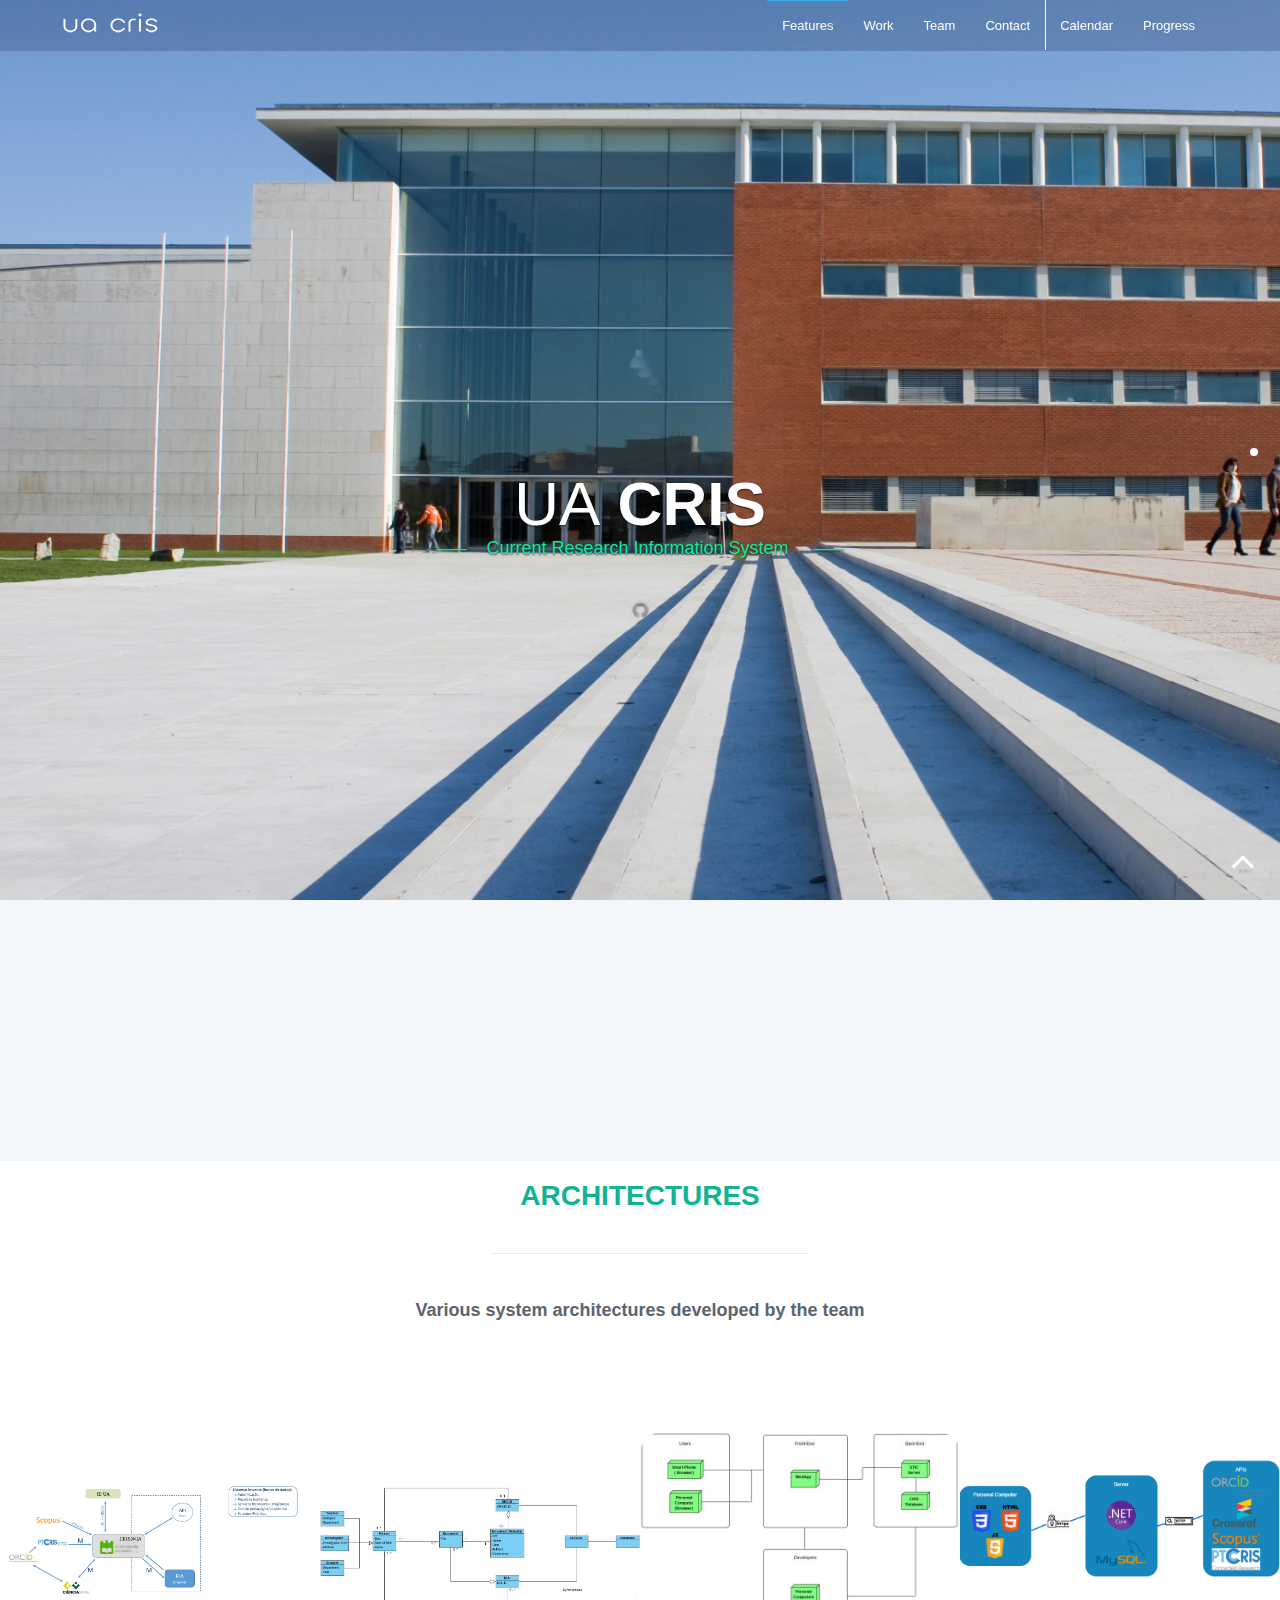
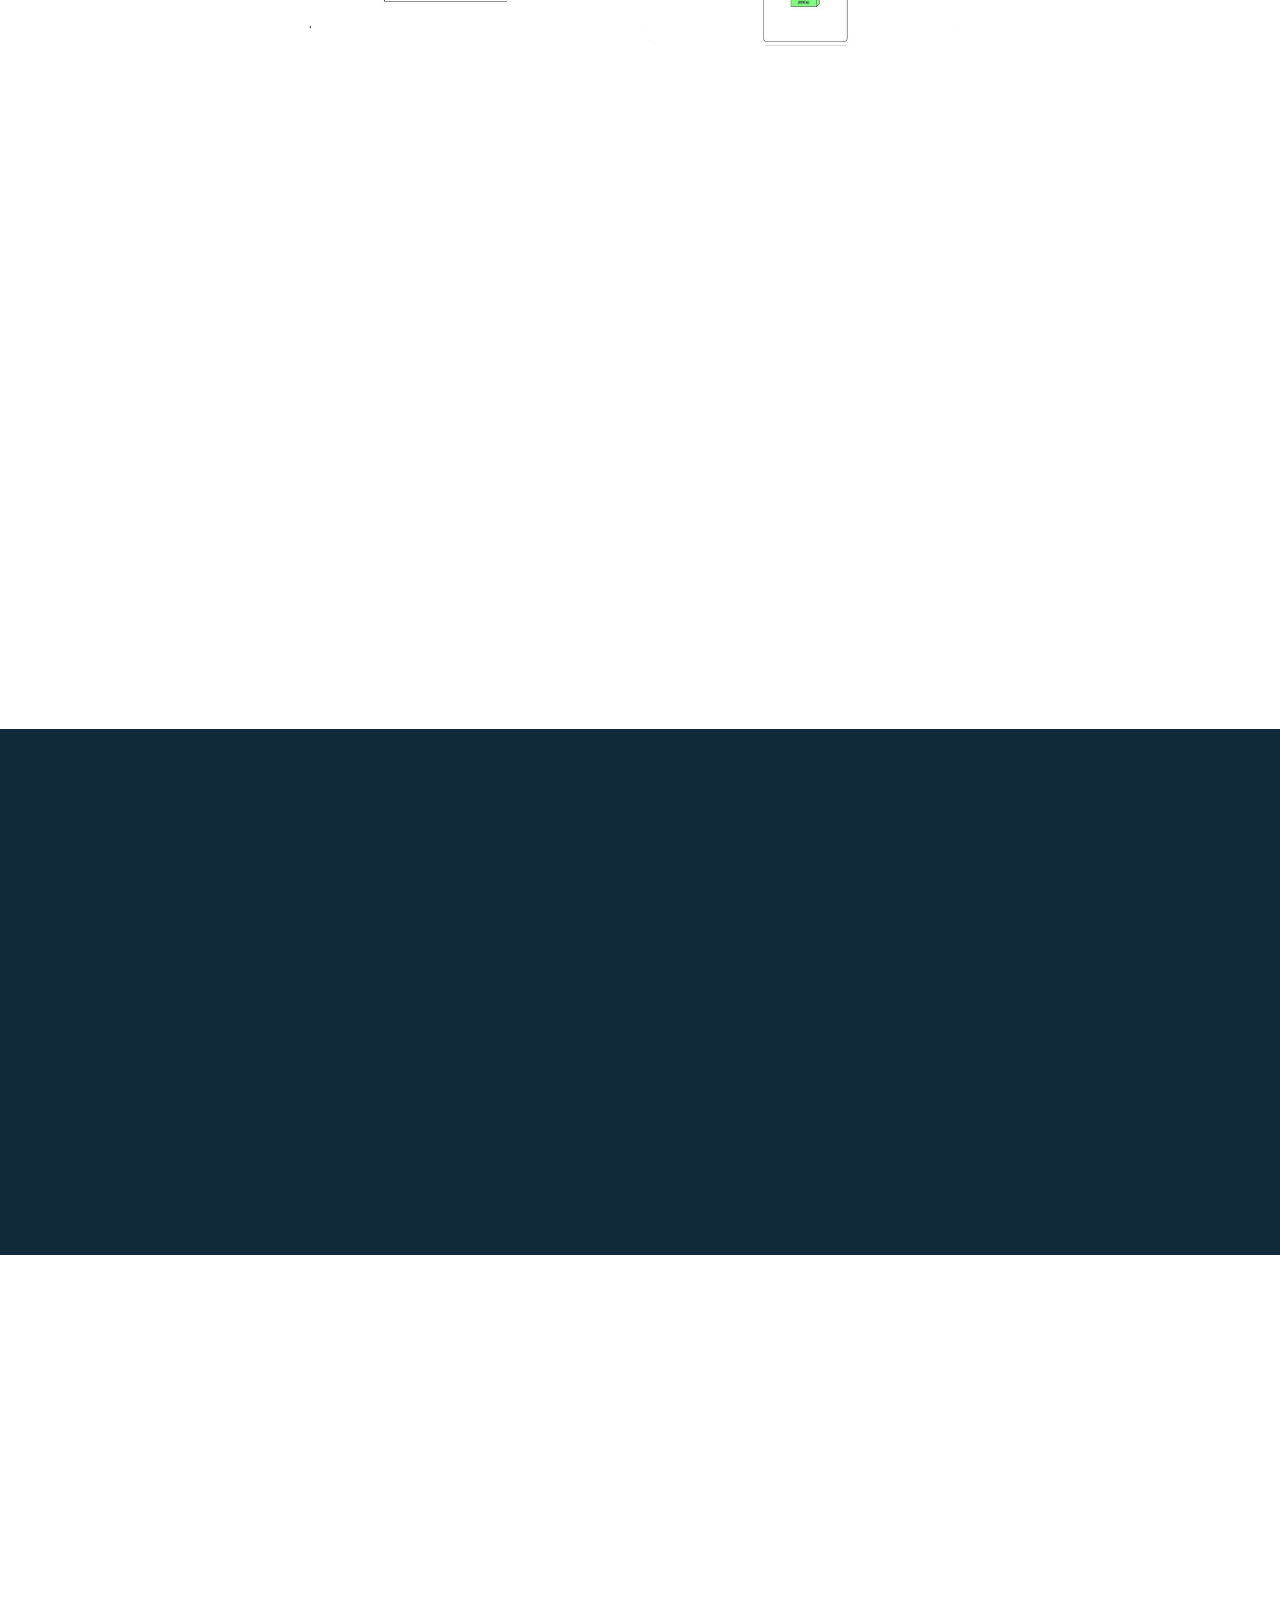
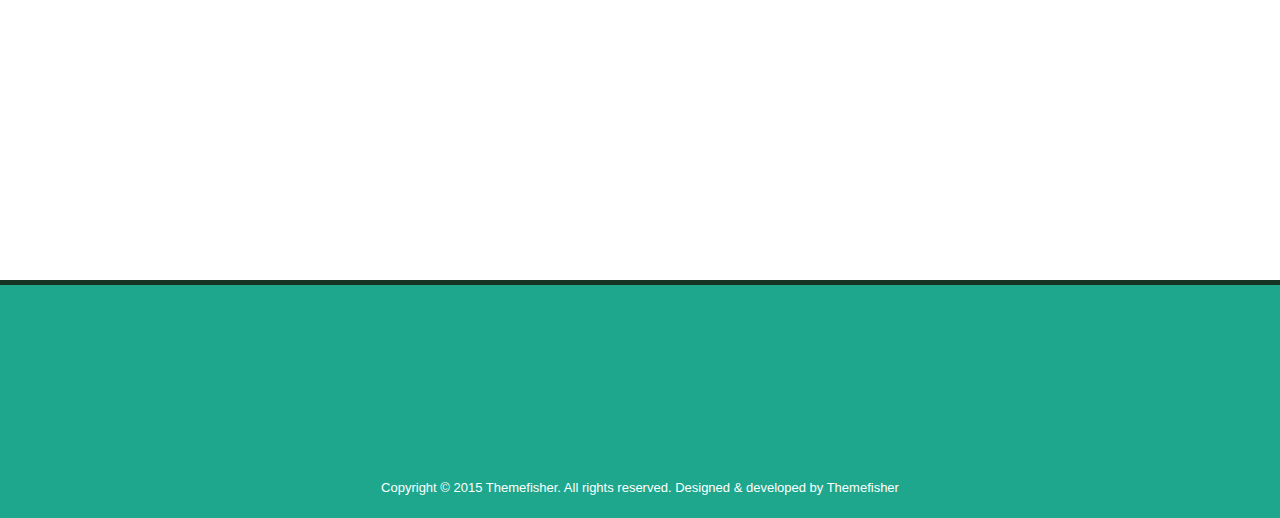
==== docs/index.html @ 99af6a15 "Adição das Arquiteturas corretas" ====
<!DOCTYPE html>
<!--[if lt IE 7]>      <html lang="en" class="no-js lt-ie9 lt-ie8 lt-ie7"> <![endif]-->
<!--[if IE 7]>         <html lang="en" class="no-js lt-ie9 lt-ie8"> <![endif]-->
<!--[if IE 8]>         <html lang="en" class="no-js lt-ie9"> <![endif]-->
<!--[if gt IE 8]><!--> <html lang="en" class="no-js"> <!--<![endif]-->
    <head>
    	<!-- meta charec set -->
        <meta charset="utf-8">
		<!-- Always force latest IE rendering engine or request Chrome Frame -->
        <meta http-equiv="X-UA-Compatible" content="IE=edge,chrome=1">
		<!-- Page Title -->
        <title>site UA CRIS</title>		
		<!-- Meta Description -->
        <meta name="description" content="Blue One Page Creative HTML5 Template">
        <meta name="keywords" content="one page, single page, onepage, responsive, parallax, creative, business, html5, css3, css3 animation">
        <meta name="author" content="Muhammad Morshed">
		<!-- Mobile Specific Meta -->
        <meta name="viewport" content="width=device-width, initial-scale=1">
		
		<!-- Google Font -->
		
		<!-- <link href='http://fonts.googleapis.com/css?family=Open+Sans:400,300,600,700,800' rel='stylesheet' type='text/css'> -->
		<link rel="stylesheet" href="css/font-awesome.min.css">

		<!-- CSS
		================================================== -->
		<!-- Fontawesome Icon font -->
        <link rel="stylesheet" href="css/font-awesome.min.css">
		<!-- Twitter Bootstrap css -->
        <link rel="stylesheet" href="css/bootstrap.min.css">
		<!-- jquery.fancybox  -->
        <link rel="stylesheet" href="css/jquery.fancybox.css">
		<!-- animate -->
        <link rel="stylesheet" href="css/animate.css">
		<!-- Main Stylesheet -->
        <link rel="stylesheet" href="css/main.css">
		<!-- media-queries -->
		<link rel="stylesheet" href="css/media-queries.css">

		<!-- Modernizer Script for old Browsers -->
        <script src="js/modernizr-2.6.2.min.js"></script>

    </head>
	
    <body id="body">
	
		<!-- preloader -->
		<!-- <div id="preloader">
			<img src="img/bd.gif" alt="Preloader">
		</div> -->
		<!-- end preloader -->

        <!-- 
        Fixed Navigation
        ==================================== -->
        <header id="navigation" class="navbar-fixed-top navbar">
            <div class="container">
                <div class="navbar-header">
                    <!-- responsive nav button -->
					<button type="button" class="navbar-toggle" data-toggle="collapse" data-target=".navbar-collapse">
                        <span class="sr-only">Toggle navigation</span>
                        <i class="fa fa-bars fa-2x"></i>
                    </button>
					<!-- /responsive nav button -->
					
					<!-- logo -->
                    <a class="navbar-brand" href="#body">
						<h1 id="logo">
							<img src="img/uacris-logo.png" alt="UACRIS">
						</h1>
					</a>
					<!-- /logo -->
                </div>
				
				<!-- main nav -->
                <nav class="collapse navbar-collapse navbar-right" role="navigation">
                    <ul id="nav" class="nav navbar-nav">
                        <!-- <li class="current"><a href="#body">Home</a></li> -->
                        <li><a href="#features">Features</a></li>
                        <li><a href="#works">Work</a></li>
                        <li><a href="#team">Team</a></li>
						<li><a href="#contact">Contact</a></li>
						
					</ul>
					<ul class="nav navbar-nav">
						<div class="vertical"></div>
						<li><a href="calendar.html">Calendar</a></li>
						<li><a href="progress.html">Progress</a></li>
					</ul>
                </nav>
				<!-- /main nav -->
				
            </div>
        </header>
        <!--
        End Fixed Navigation
        ==================================== -->
		
		
		
        <!--
        Home Slider
        ==================================== -->
		
		<section id="slider">
			<div id="carousel-example-generic" class="carousel slide" data-ride="carousel">
			
				<!-- Indicators bullet -->
				<ol class="carousel-indicators">
					<li data-target="#carousel-example-generic" data-slide-to="0" class="active"></li>
					<!-- <li data-target="#carousel-example-generic" data-slide-to="1"></li> -->
				</ol>
				<!-- End Indicators bullet -->				
				
				<!-- Wrapper for slides -->
				<div class="carousel-inner" role="listbox">
					
					<!-- single slide -->
					<div class="item active" style="background-image: url(img/ua_reitoria2.jpg);">
						<div class="carousel-caption">
							<h2 data-wow-duration="700ms" data-wow-delay="500ms" class="wow bounceInDown animated">UA<span> CRIS</span></h2>
							<!-- <h3 data-wow-duration="1000ms" class="wow slideInLeft animated"><span class="color">Current Research Information System</span> one page template.</h3> -->
							<p data-wow-duration="1000ms" class="wow slideInRight animated"><span class="color">Current Research Information System</span> </p>
							
							<ul class="social-links text-center">
								<li><a href="https://github.com/renatovalente5/UA_CRIS"><i class="fa fa-github fa-lg"></i></a></li>
								<!-- <li><a href=""><i class="fa fa-facebook fa-lg"></i></a></li>
								<li><a href=""><i class="fa fa-google-plus fa-lg"></i></a></li>
								<li><a href=""><i class="fa fa-dribbble fa-lg"></i></a></li> -->
							</ul>
						</div>
					</div>
					<!-- end single slide -->
					
					<!-- single slide -->
					<!-- <div class="item" style="background-image: url(img/banner.jpg);">
						<div class="carousel-caption">
							<h2 data-wow-duration="500ms" data-wow-delay="500ms" class="wow bounceInDown animated">Meet<span> Team</span>!</h2>
							<h3 data-wow-duration="500ms" class="wow slideInLeft animated"><span class="color">/creative</span> one page template.</h3>
							<p data-wow-duration="500ms" class="wow slideInRight animated">We are a team of professionals</p>
							
							<ul class="social-links text-center">
								<li><a href=""><i class="fa fa-twitter fa-lg"></i></a></li>
								<li><a href=""><i class="fa fa-facebook fa-lg"></i></a></li>
								<li><a href=""><i class="fa fa-google-plus fa-lg"></i></a></li>
								<li><a href=""><i class="fa fa-dribbble fa-lg"></i></a></li>
							</ul>
						</div>
					</div> -->
					<!-- end single slide -->
					
				</div>
				<!-- End Wrapper for slides -->
				
			</div>
		</section>
		
        <!--
        End Home SliderEnd
        ==================================== -->
		
        <!--
        Features
        ==================================== -->
		
		<section id="features" class="features">
			<div class="container">
				<div class="row">
				
					<div class="sec-title text-center mb50 wow bounceInDown animated" data-wow-duration="500ms">
						<h2>Features</h2>
						<div class="devider"></div>
					</div>

					<!-- service item -->
					<div class="col-md-4 wow fadeInLeft" data-wow-duration="500ms">
						<div class="service-item">
							<div class="service-icon">
								<i class="fa fa-clock-o fa-2x"></i>
							</div>
							
							<div class="service-desc">
								<h3>Less Time Wasted</h3>
								<p>Quickly transfer your files and articles to the RIA platform</p>
							</div>
						</div>
					</div>
					<!-- end service item -->
					
					<!-- service item -->
					<div class="col-md-4 wow fadeInUp" data-wow-duration="500ms" data-wow-delay="500ms">
						<div class="service-item">
							<div class="service-icon">
								<i class="fa fa-book fa-2x"></i>
							</div>
							
							<div class="service-desc">
								<h3>Consulting and Comparing</h3>
								<p>Compare similar articles from your profile</p>
							</div>
						</div>
					</div>
					<!-- end service item -->
					
					<!-- service item -->
					<div class="col-md-4 wow fadeInRight" data-wow-duration="500ms"  data-wow-delay="900ms">
						<div class="service-item">
							<div class="service-icon">
								<i class="fa fa-check-square-o fa-2x"></i>
							</div>
							
							<div class="service-desc">
								<h3>Practical and Easy</h3>
								<p>Easily use and consult your articles</p>
							</div>
						</div>
					</div>
					<!-- end service item -->
						
				</div>
			</div>
		</section>
		
        <!--
        End Features
        ==================================== -->
		
		
        <!--
        Our Works
        ==================================== -->
		
		<section id="works" class="works clearfix">
			<div class="container">
				<div class="row">
				
					<div class="sec-title text-center">
						<h2>Architectures</h2>
						<div class="devider"></div>
					</div>
					
					<div class="sec-sub-title text-center">
						<p>Various system architectures developed by the team</p>
					</div>
					
					<div class="work-filter wow fadeInRight animated" data-wow-duration="500ms">
						<ul class="text-center">
							<!--<li><a href="javascript:;" data-filter="all" class="active filter">All</a></li>-->
							<li><a href="javascript:;" data-filter=".main" class="filter">Main</a></li>
							<li><a href="javascript:;" data-filter=".domain" class="filter">Domain</a></li>
							<li><a href="javascript:;" data-filter=".Physical" class="filter">Physical</a></li>
							<li><a href="javascript:;" data-filter=".Technological" class="filter">Technological</a></li>
							<!-- <li><a href="javascript:;" data-filter=".logo-design" class="filter">logo design</a></li>
							<li><a href="javascript:;" data-filter=".photography" class="filter">photography</a></li> -->
						</ul>
					</div>
					
				</div>
			</div>
			
			<div class="project-wrapper">
			
				<!-- <figure class="mix work-item reports">
					<img src="img/apresentaçao.png" alt="">
					<figcaption class="overlay">
						<a class="fancybox" rel="works" title="Project Presentation" href="submissions/Project_Presentation.pptx"><i class="fa fa-download" aria-hidden="true"></i></a>
						<h4>Project Presentation</h4>
						<p>Report</p>
					</figcaption>
				</figure> -->


				<figure  class="mix work-item main">
					<img src="img/ArquiteturaCRISVer2.png" alt="">
					<figcaption class="overlay">
						<a class="fancybox" rel="works" title="Scheme" href="img/ArquiteturaCRISVer2.png"><i class="fa fa-eye fa-lg"></i></a>
						<h4>Main Architecture</h4>
						<p>Scheme</p>
					</figcaption>
				</figure>

				<figure class="mix work-item domain">
					<img src="img/architecture_domain.jpg" alt="">
					<figcaption class="overlay">
						<a class="fancybox" rel="works" title="Scheme" href="img/architecture_domain.jpg"><i class="fa fa-eye fa-lg"></i></a>
						<h4>Domain Architecture</h4>
						<p>Scheme</p>
					</figcaption>
				</figure>

				<figure class="mix work-item Physical">
					<img src="img/PhysicalModelCRIS.jpg" alt="">
					<figcaption class="overlay">
						<a class="fancybox" rel="works" title="Scheme" href="img/PhysicalModelCRIS.jpg"><i class="fa fa-eye fa-lg"></i></a>
						<h4>Physical Architecture</h4>
						<p>Scheme</p>
					</figcaption>
				</figure>

				<figure class="mix work-item Technological">
					<img src="img/TechModelCRISv2.png" alt="">
					<figcaption class="overlay">
						<a class="fancybox" rel="works" title="Scheme" href="img/TechModelCRISv2.png"><i class="fa fa-eye fa-lg"></i></a>
						<h4>Technological Architecture</h4>
						<p>Scheme</p>
					</figcaption>
				</figure>

				
				 <!-- <figure class="mix work-item logo-design">
					<img src="img/works/item-3.jpg" alt="">
					<figcaption class="overlay">
						<a class="fancybox" rel="works" title="Write Your Image Caption Here" href="img/works/item-3.jpg"><i class="fa fa-eye fa-lg"></i></a>
						<h4>Labore et dolore magnam</h4>
						<p>Photography</p>
					</figcaption>
				</figure>
				
				<figure class="mix work-item photography">
					<img src="img/works/item-4.jpg" alt="">
					<figcaption class="overlay">
						<a class="fancybox" rel="works" title="Write Your Image Caption Here" href="img/works/item-4.jpg"><i class="fa fa-eye fa-lg"></i></a>
						<h4>Labore et dolore magnam</h4>
						<p>Photography</p>
					</figcaption>
				</figure>
			
				<figure class="mix work-item reports">
					<img src="img/works/item-5.jpg" alt="">
					<figcaption class="overlay">
						<a class="fancybox" rel="works" title="Write Your Image Caption Here" href="img/works/item-5.jpg"><i class="fa fa-eye fa-lg"></i></a>
						<h4>Labore et dolore magnam</h4>
						<p>Photography</p>
					</figcaption>
				</figure>
				
				<figure class="mix work-item web">
					<img src="img/works/item-6.jpg" alt="">
					<figcaption class="overlay">
						<a class="fancybox" rel="works" title="Write Your Image Caption Here" href="img/works/item-6.jpg"><i class="fa fa-eye fa-lg"></i></a>
						<h4>Labore et dolore magnam</h4>
						<p>Photography</p>
					</figcaption>
				</figure>
				
				<figure class="mix work-item logo-design">
					<img src="img/works/item-7.jpg" alt="">
					<figcaption class="overlay">
						<a class="fancybox" rel="works" title="Write Your Image Caption Here" href="img/works/item-7.jpg"><i class="fa fa-eye fa-lg"></i></a>
						<h4>Labore et dolore magnam</h4>
						<p>Photography</p>
					</figcaption>
				</figure>
				
				<figure class="mix work-item photography">
					<img src="img/works/item-8.jpg" alt="">
					<figcaption class="overlay">
						<a class="fancybox" rel="works" title="Write Your Image Caption Here" href="img/works/item-8.jpg"><i class="fa fa-eye fa-lg"></i></a>
						<h4>Labore et dolore magnam</h4>
						<p>Photography</p>
					</figcaption>
				</figure> -->
				
			</div>
		

		</section>
		
        <!--
        End Our Works
        ==================================== -->
		
        <!--
        Meet Our Team
        ==================================== -->		
		
		<section id="team" class="team">
			<div class="container" style="padding-left:100px">
				<div class="row">
		
					<div class="sec-title text-center wow fadeInUp animated" data-wow-duration="700ms">
						<h2>Meet Our Team</h2>
						<div class="devider"></div>
					</div>

					<!-- single member -->
					<figure class="team-member col-md-4 col-sm-6 col-xs-12 text-center wow fadeInUp animated" data-wow-duration="500ms">
						<div class="member-thumb">
							<img src="https://avatars1.githubusercontent.com/u/34072457?s=400&v=4" alt="Team Member" class="img-responsive">
							<figcaption class="overlay">
								<h5>Developer</h5>
								<p>Work Organizer</p>
								<p>Working with CienciaVitae API</p>
								<ul class="social-links text-center">
									<li><a href="https://www.linkedin.com/in/pedro-valente-078a2316a" target="_blank"><i class="fa fa-linkedin fa-lg"></i></a></li>
									<li><a href="https://github.com/o2valente" target="_blank"><i class="fa fa-github fa-lg"></i></a></li>
								</ul>
							</figcaption>
						</div>
						<h4 style="padding-right: 65px;">Pedro Valente</h4>
						<p>&nbsp</p>
					</figure>
					<!-- end single member -->
					
					<!-- single member -->
					<figure class="team-member col-md-4 col-sm-6 col-xs-12 text-center wow fadeInUp animated" data-wow-duration="500ms" data-wow-delay="300ms">
						<div class="member-thumb">
							<img src="https://avatars0.githubusercontent.com/u/32987104?s=460&v=4" alt="Team Member" class="img-responsive">
							<figcaption class="overlay">
								<h5>Developer</h5>
								<p>Working with RIA API</p>
								<ul class="social-links text-center">
									<li><a href="https://www.linkedin.com/in/renatovalente5" target="_blank"><i class="fa fa-linkedin fa-lg"></i></a></li>
									<li><a href="https://github.com/renatovalente5" target="_blank"><i class="fa fa-github fa-lg"></i></a></li>
								</ul>
							</figcaption>
						</div>
						<h4 style="padding-right: 65px;">Renato Valente</h4>
						<p>&nbsp</p>
					</figure>
					<!-- end single member -->
					
					<!-- single member -->
					<figure class="team-member col-md-4 col-sm-6 col-xs-12 text-center wow fadeInUp animated" data-wow-duration="500ms" data-wow-delay="600ms">
						<div class="member-thumb">
							<img src="https://avatars0.githubusercontent.com/u/45235143?s=400&v=4" alt="Team Member" class="img-responsive">
							<figcaption class="overlay">
								<h5>Developer</h5>
								<p>Working with ORCID API</p>
								<ul class="social-links text-center">
									<li><a href="https://www.linkedin.com/in/darioacmatos" target="_blank"><i class="fa fa-linkedin fa-lg"></i></a></li>
									<li><a href="https://github.com/Dariod9" target="_blank"><i class="fa fa-github fa-lg"></i></a></li>
								</ul>
							</figcaption>
						</div>
						<h4 style="padding-right: 65px;">Dário Matos</h4>
						<p>&nbsp</p>
					</figure>
					<!-- end single member -->
					
					<!-- single member -->
					<figure class="team-member col-md-4 col-sm-6 col-xs-12 text-center wow fadeInUp animated" data-wow-duration="500ms" data-wow-delay="900ms">
						<div class="member-thumb">
							<img src="https://avatars3.githubusercontent.com/u/40249872?s=400&v=4" alt="Team Member" class="img-responsive">
							<figcaption class="overlay">
								<h5>Developer</h5>
								<p>Exploring EUROCRIS and CERIF API</p>
								<ul class="social-links text-center">
									<!-- <li><a href=""><i class="fa fa-linkedin fa-lg" target="_blank"></i></a></li> -->
									<li><a href="https://github.com/pedralmeida22" target="_blank"><i class="fa fa-github fa-lg"></i></a></li>
								</ul>
							</figcaption>
						</div>
						<h4 style="padding-right: 65px;">Pedro Almeida</h4>
						<p>&nbsp</p>
					</figure>
					<!-- end single member -->

					<!-- single member -->
					<figure class="team-member col-md-4 col-sm-6 col-xs-12 text-center wow fadeInUp animated" data-wow-duration="500ms" data-wow-delay="900ms">
						<div class="member-thumb">
							<img src="https://avatars2.githubusercontent.com/u/56203829?s=400&v=4" alt="Team Member" class="img-responsive">
							<figcaption class="overlay">
								<h5>Developer</h5>
								<p>Working with SCOPUS API</p>
								<ul class="social-links text-center">
									<!-- <li><a href=""><i class="fa fa-linkedin fa-lg" target="_blank"></i></a></li> -->
									<li><a href="https://github.com/afabreu" target="_blank"><i class="fa fa-github fa-lg"></i></a></li>
								</ul>
							</figcaption>
						</div>
						<h4 style="padding-right: 65px;">Alexandre Abreu</h4>
						<p>&nbsp</p>
					</figure>
					<!-- end single member -->

					<!-- single member -->
					<figure class="team-member col-md-4 col-sm-6 col-xs-12 text-center wow fadeInUp animated" data-wow-duration="500ms" data-wow-delay="900ms">
						<div class="member-thumb">
							<img src="https://avatars3.githubusercontent.com/u/55720385?s=400&v=4" alt="Team Member" class="img-responsive">
							<figcaption class="overlay">
								<h5>Developer</h5>
								<p>Working with PTCRISync</p>
								<ul class="social-links text-center">
									<!-- <li><a href=""><i class="fa fa-linkedin fa-lg" target="_blank"></i></a></li> -->
									<li><a href="https://github.com/SamuelRDuarte" target="_blank"><i class="fa fa-github fa-lg"></i></a></li>
								</ul>
							</figcaption>
						</div>
						<h4 style="padding-right: 65px;">Samuel Duarte</h4>
						<p>&nbsp</p>
					</figure>
					<!-- end single member -->

					<!-- single member -->
					<figure class="team-member col-md-4 col-sm-6 col-xs-12 text-center wow fadeInUp animated" data-wow-duration="500ms" data-wow-delay="900ms">
						<div class="member-thumb">
						</div>
						<h4 style="padding-right: 65px;"></h4>
						<p>&nbsp</p>
					</figure>
					<!-- end single member -->


					<!-- single member -->
					<figure class="team-member col-md-4 col-sm-6 col-xs-12 text-center wow fadeInUp animated" data-wow-duration="500ms" data-wow-delay="900ms">
						<div class="member-thumb">
							<img src="img/vieira.jpg" alt="Team Member" class="img-responsive">
							<figcaption class="overlay">
								<h5>Advisor</h5>
								<p></p>
								<ul class="social-links2 text-center">
									<li><a src="img/favicon-32x32.png"href="https://www.ua.pt/pt/p/10311461" target="_blank"><img src="img/Webp.net-resizeimage.png" alt="UA icon"></a></li>
								</ul>
							</figcaption>
						</div>
						<h4 style="padding-right: 65px;">José Vieira</h4>
						<p>&nbsp</p>
					</figure>
					<!-- end single member -->
					
				</div>
			</div>
		</section>
		
        <!--
        End Meet Our Team
        ==================================== -->
		
		<!--
        Some fun facts
        ==================================== -->		
		
		<section id="facts" class="facts">
			<div class="parallax-overlay">
				<div class="container">
					<div class="row number-counters">
						
						<div class="sec-title text-center mb50 wow rubberBand animated" data-wow-duration="1000ms">
							<h2>Some Fun Facts</h2>
							<div class="devider"></div>
						</div>
						
						<!-- first count item -->
						<div class="col-md-3 col-sm-6 col-xs-12 text-center wow fadeInUp animated" data-wow-duration="500ms">
							<div class="counters-item">
								<i class="fa fa-clock-o fa-3x"></i>
								<strong data-to="80">0</strong>
								<p>Hours of Work</p>
							</div>
						</div>
						<div class="col-md-3 col-sm-6 col-xs-12 text-center wow fadeInUp animated" data-wow-duration="500ms" data-wow-delay="300ms">
							<div class="counters-item">
								<i class="fa fa-users fa-3x"></i>
								<strong data-to="1">0</strong>
								<p>Clients</p>
								<!-- <p>Satisfied Clients</p> -->
							</div>
						</div>
						<div class="col-md-3 col-sm-6 col-xs-12 text-center wow fadeInUp animated" data-wow-duration="500ms" data-wow-delay="600ms">
							<div class="counters-item">
								<i class="fa fa-rocket fa-3x"></i>
								<strong>0</strong>
								<p> Projects Delivered </p>
							</div>
						</div>
						<div class="col-md-3 col-sm-6 col-xs-12 text-center wow fadeInUp animated" data-wow-duration="500ms" data-wow-delay="900ms">
							<div class="counters-item">
								<i class="fa fa-trophy fa-3x"></i>
								<!-- <strong data-to="1">0</strong> -->
								<strong>0</strong>
								<p>Awards Won</p>
							</div>
						</div>
						<!-- end first count item -->
				
					</div>
				</div>
			</div>
		</section>
		
        <!--
        End Some fun facts
        ==================================== -->
		
		
		<!--
        Contact Us
        ==================================== -->		
		
		<section id="contact" class="contact">
			<div class="container">
				<div class="row mb50">
				
					<div class="sec-title text-center mb50 wow fadeInDown animated" data-wow-duration="500ms">
						<h2>Let’s Discuss</h2>
						<div class="devider"></i></div>
					</div>
					
					<!-- <div class="sec-sub-title text-center wow rubberBand animated" data-wow-duration="1000ms">
						<p></p>
					</div> -->
					
					<!-- contact address -->
					<div class="col-lg-3 col-md-3 col-sm-4 col-xs-12 wow fadeInLeft animated" data-wow-duration="500ms">
						<div class="contact-address">
							<h3>Send us all your questions!</h3>
							<p>DETI - Departamento de Electrónica, Telecomunicações e Informática</p>
							<p>3810-193 Aveiro</p>
						</div>
					</div>
					<!-- end contact address -->
					
					<!-- contact form -->
					<div class="col-lg-8 col-md-8 col-sm-7 col-xs-12 wow fadeInDown animated" data-wow-duration="500ms" data-wow-delay="300ms">
						<div class="contact-form">
							<h3>Say hello!</h3>
							<form action="#" id="contact-form">
								<div class="input-group name-email">
									<div class="input-field">
										<input type="text" name="name" id="name" placeholder="Name" class="form-control">
									</div>
									<div class="input-field">
										<input type="email" name="email" id="email" placeholder="Email" class="form-control">
									</div>
								</div>
								<div class="input-group">
									<textarea name="message" id="message" placeholder="Message" class="form-control"></textarea>
								</div>
								<div class="input-group">
									<input type="submit" id="form-submit" class="pull-right" value="Send message">
								</div>
							</form>
						</div>
					</div>
					<!-- end contact form -->
					
					<!-- footer social links -->
					<!-- <div class="col-lg-1 col-md-1 col-sm-1 col-xs-12 wow fadeInRight animated" data-wow-duration="500ms" data-wow-delay="600ms">
						<ul class="footer-social">
							<li><a href="https://www.behance.net/Themefisher"><i class="fa fa-behance fa-2x"></i></a></li>
							<li><a href="https://www.twitter.com/Themefisher"><i class="fa fa-twitter fa-2x"></i></a></li>
							<li><a href="https://dribbble.com/themefisher"><i class="fa fa-dribbble fa-2x"></i></a></li>
							<li><a href="https://www.facebook.com/Themefisher"><i class="fa fa-facebook fa-2x"></i></a></li>
						</ul>
					</div> -->
					<!-- end footer social links -->
					
				</div>
			</div>
			
			<!-- Google map -->
			<div id="map_canvas" class="wow bounceInDown animated" data-wow-duration="500ms"></div>
			<!-- End Google map -->
			
		</section>
		
        <!--
        End Contact Us
        ==================================== -->
		
		
		<footer id="footer" class="footer">
			<div class="container">
				<div class="row">
				
					<div class="col-md-3 col-sm-6 col-xs-12 wow fadeInUp animated" data-wow-duration="500ms">
						<div class="footer-single">
							<img src="img/uacris-logo.png" alt="">
							<p>Easing your work.</p>
						</div>
					</div>
				
					
					<!--<div class="col-md-3 col-sm-6 col-xs-12 wow fadeInUp animated" data-wow-duration="500ms" data-wow-delay="300ms">
						<div class="footer-single">
							<h6>Subscribe </h6>
							<form action="#" class="subscribe">
								<input type="text" name="subscribe" id="subscribe">
								<input type="submit" value="&#8594;" id="subs">
							</form>
						</div>
					</div> -->
				
					<div class="col-md-3 col-sm-6 col-xs-12 wow fadeInUp animated" data-wow-duration="500ms" data-wow-delay="600ms">
						<!-- <div class="footer-single">
							<h6>Explore</h6>
							<ul>
								<li><a href="#">Inside Us</a></li>
								<li><a href="#">Flickr</a></li>
								<li><a href="#">Google</a></li>
								<li><a href="#">Forum</a></li>
							</ul>
						</div> -->
					</div>
				
					<div class="col-md-3 col-sm-6 col-xs-12 wow fadeInUp animated" data-wow-duration="500ms" data-wow-delay="900ms">
						<!-- <div class="footer-single">
							<h6>Support</h6>
							<ul>
								<li><a href="#">Contact Us</a></li>
								<li><a href="#">Market Blog</a></li>
								<li><a href="#">Help Center</a></li>
								<li><a href="#">Pressroom</a></li>
							</ul>
						</div> -->
					</div>
				</div>
				<div class="row">
					<div class="col-md-12">
						<p class="copyright text-center">
							Copyright © 2015 <a href="http://themefisher.com/">Themefisher</a>. All rights reserved. Designed & developed by <a href="http://themefisher.com/">Themefisher</a>
						</p>
					</div>
				</div>
			</div>
		</footer>
		
		<a href="javascript:void(0);" id="back-top"><i class="fa fa-angle-up fa-3x"></i></a>

		<!-- Essential jQuery Plugins
		================================================== -->
		<!-- Main jQuery -->
        <script src="js/jquery-1.11.1.min.js"></script>
		<!-- Single Page Nav -->
        <script src="js/jquery.singlePageNav.min.js"></script>
		<!-- Twitter Bootstrap -->
        <script src="js/bootstrap.min.js"></script>
		<!-- jquery.fancybox.pack -->
        <script src="js/jquery.fancybox.pack.js"></script>
		<!-- jquery.mixitup.min -->
        <script src="js/jquery.mixitup.min.js"></script>
		<!-- jquery.parallax -->
        <script src="js/jquery.parallax-1.1.3.js"></script>
		<!-- jquery.countTo -->
        <script src="js/jquery-countTo.js"></script>
		<!-- jquery.appear -->
        <script src="js/jquery.appear.js"></script>
		<!-- Contact form validation -->
		<script src="http://cdnjs.cloudflare.com/ajax/libs/jquery.form/3.32/jquery.form.js"></script>
		<script src="http://cdnjs.cloudflare.com/ajax/libs/jquery-validate/1.11.1/jquery.validate.min.js"></script>
		<!-- Google Map -->
        <script type="text/javascript" src="https://maps.googleapis.com/maps/api/js?key=AIzaSyCcABaamniA6OL5YvYSpB3pFMNrXwXnLwU&libraries=places"></script>
		<!-- jquery easing -->
        <script src="js/jquery.easing.min.js"></script>
		<!-- jquery easing -->
        <script src="js/wow.min.js"></script>
		<script>
			var wow = new WOW ({
				boxClass:     'wow',      // animated element css class (default is wow)
				animateClass: 'animated', // animation css class (default is animated)
				offset:       120,          // distance to the element when triggering the animation (default is 0)
				mobile:       false,       // trigger animations on mobile devices (default is true)
				live:         true        // act on asynchronously loaded content (default is true)
			  }
			);
			wow.init();
		</script> 
		<!-- Custom Functions -->
        <script src="js/custom.js"></script>
		
		<script type="text/javascript">
			$(function(){
				/* ========================================================================= */
				/*	Contact Form
				/* ========================================================================= */
				
				$('#contact-form').validate({
					rules: {
						name: {
							required: true,
							minlength: 2
						},
						email: {
							required: true,
							email: true
						},
						message: {
							required: true
						}
					},
					messages: {
						name: {
							required: "come on, you have a name don't you?",
							minlength: "your name must consist of at least 2 characters"
						},
						email: {
							required: "no email, no message"
						},
						message: {
							required: "um...yea, you have to write something to send this form.",
							minlength: "thats all? really?"
						}
					},
					submitHandler: function(form) {
						$(form).ajaxSubmit({
							type:"POST",
							data: $(form).serialize(),
							url:"process.php",
							success: function() {
								$('#contact-form :input').attr('disabled', 'disabled');
								$('#contact-form').fadeTo( "slow", 0.15, function() {
									$(this).find(':input').attr('disabled', 'disabled');
									$(this).find('label').css('cursor','default');
									$('#success').fadeIn();
								});
							},
							error: function() {
								$('#contact-form').fadeTo( "slow", 0.15, function() {
									$('#error').fadeIn();
								});
							}
						});
					}
				});
			});
		</script>
    </body>
</html>
---- docs/css/main.css ----
/* =================================== */
/*	Basic Style 
/* =================================== */

body {
    background-color: #fff;
    font-family: 'Open Sans', sans-serif;
    line-height: 21px;
	font-size: 13px;
    color: #6a737b;
}

ol, ul {
    margin: 0;
    padding: 0;
    list-style: none;
}

figure, p {
    margin: 0;
}

a {
    color: #fff;
	
    -webkit-transition: all .3s ease-in 0s;
       -moz-transition: all .3s ease-in 0s;
        -ms-transition: all .3s ease-in 0s;
         -o-transition: all .3s ease-in 0s;
            transition: all .3s ease-in 0s;
}

.negrito{
  color: #298050;
}

.green{
  color: #298050;
  font-size: medium;
}

iframe {
    border: 0;
}

a, a:focus, a:hover {
    text-decoration: none;
    outline: 0;
}

a:focus, a:hover {
    color: #298050;
}

h1, h2, h3,
h4, h5, h6 {
	font-weight: normal;
	margin: 0;
}

.clear:before,
.clear:after {
    content: " ";
    display: table;
}
 
.clear:after {
   clear: both;
}
 
.clear {
   *zoom: 1;
}

span.color {
	color: #0feb9e;
}

body > section,
.footer {
	padding: 20px 0;
}

.sec-title {}

.sec-title h2 {
  color: #0eb493;
  font-size: 28px;
  font-weight: 800;
  text-transform: uppercase;
}

.sec-sub-title {
	margin: 35px 0 45px;
}

.sec-sub-title p {
	font-weight: 600;
	line-height: 24px;
	font-size: 18px;
	color: #5b646e;
}

.devider {
  margin-top: 30px;
}

.devider i {
  color: #cccccc;
}

/* .devider:before, */
.devider:after {
  content: "____________________________________________";
  color: #e6e8ea;
  position: relative;
  bottom: 6px;
}

/* .devider:before {
  right: 10px;
} */

.devider:after {
  left: 10px;
}

.mb50 {
	margin-bottom: 50px;
}

#preloader {
  background-color: #fff;
  height: 100%;
  position: fixed;
  width: 100%;
  z-index: 1100;
}

#preloader > img {
  left: 47%;
  position: absolute;
  top: 48%;
}


/*=========================================
	Header
==========================================*/

#navigation {
  background-color: rgba(16, 22, 54, 0.2);
  border: 0 none;
  margin: 0;
  
    -webkit-transition: background-color 800ms linear;
       -moz-transition: background-color 800ms linear;
	    -ms-transition: background-color 800ms linear;
         -o-transition: background-color 800ms linear;
			transition: background-color 800ms linear;
}

.navbar-toggle i {
	color: #fff;
}

.navbar-brand {
  padding: 0;
}

.navbar-nav li a {
	border-top: 1px solid transparent;
}

.navbar-nav li a.current,
.navbar-nav li a:focus,
.navbar-nav li a:hover {
	background-color: transparent;
	border-top: 1px solid #32B0EE;
	color: #fff;
}




/*=========================================
	Slider
==========================================*/

#slider {
	padding: 0;
}

#slider .carousel-inner .item {
  background-size: cover;
}

.carousel-caption {
  top: 50%;
}

.carousel-caption h2 {
  font-size: 62px;
  font-weight: 300;
}

.carousel-caption h2 span {
  font-weight: 800;
}

.carousel-caption h3 {
  font-size: 48px;
  font-weight: 300;
  margin: 6px 0 20px;
}

.carousel-caption p {
  color: #fff;
  font-size: 18px;
  font-weight: 300;
}

.carousel-caption p:before,
.carousel-caption p:after {
color: #0feb9e;
content: "___";
position: relative;
top: -8px;
}

.carousel-caption p:before {
  right: 20px;
}

.carousel-caption p:after {
  left: 20px;
}

.social-links {
  margin-top: 5%;
}
.social-links2 {
  margin-top: 5%;
}

.social-links li {
	display: inline-block;
}
.social-links2 li {
	display: inline-block;
}

.social-links li a {
  color: rgba(255, 255, 255, 0.3);
  display: block;
  margin: 0 6px;
}
.social-links2 li a {
  color: rgba(255, 255, 255, 0.3);
  display: block;
  margin: 0 6px;
}

.social-links li a:hover {
  color: #fff;
}

.social-links2 li a:hover {
  color: #fff;
}

.carousel-indicators {
  bottom: 10px;
  left: inherit;
  margin: 0;
  right: 30px;
  top: 49%;
  width: 0;
}

.carousel-indicators li {
  border: 1px solid rgba(255, 255, 255, 0.3);
  height: 8px;
  width: 8px;
}

.carousel-indicators .active {
  height: 8px;
  width: 8px;
}



/*=========================================
	Features
==========================================*/

.features {
  background-color: #f4f7f9;
}

.owl-controls {
  bottom: -45px;
  margin-top: 10px;
  position: relative;
  text-align: center;
}

.owl-controls .owl-page {
  display: inline-block;
}

.owl-controls .owl-page span {
  border: 1px solid #C7CED3;
  border-radius: 20px;
  display: block;
  height: 8px;
  margin: 5px 4px;
  width: 8px;
}

.owl-controls .owl-page.active span {
  background: #062033;
  border: 0;
}

.service-icon {
  border: 1px solid #0eb493;
  border-radius: 50%;
  color: #0eb493;
  float: left;
  padding: 10px 13px;
}

.service-desc {
  margin-left: 70px;
  position: relative;
  top: 5px;
}

.service-desc h3 {
  color: #062033;
  font-size: 20px;
  font-weight: 600;
  margin-bottom: 25px;
}




/*=========================================
	Our Works
==========================================*/

.work-filter {
  margin-bottom: 35px;
}

.work-filter ul li {
    display: inline-block;
}

.work-filter ul li a {
  color: #062033;
  display: block;
  font-size: 14px;
  font-weight: 700;
  padding: 5px 17px;
  border-radius: 6px;
  text-transform: capitalize;
}

.work-filter ul li a:hover,
.work-filter ul li a.active {
  background-color: #0eb493;
  border-radius: 6px;
  color: #fff;
  padding: 5px 17px;
}

.mix {
    display: none;
}

.work-item {
    float: left;
    width: 25%;
    position: relative;
}

.work-item > img {
  display: block;
  height: auto;
  width: 100%;
}

.overlay {
	background-color: rgba(14,180,147,.9);
	text-align: center;
	position: absolute;
	left: 0;
	top: 0;
	width: 100%;
	height: 100%;
	color: #fff;
	
	opacity: 0;
	filter: alpha(opacity=0);
	
	-webkit-transition: all 450ms ease-out 0s;	
	   -moz-transition: all 450ms ease-out 0s;
		 -o-transition: all 450ms ease-out 0s;
		    transition: all 450ms ease-out 0s;
		  
	-webkit-transform: rotateY(180deg) scale(0.5,0.5);
	   -moz-transform: rotateY(180deg) scale(0.5,0.5);
		-ms-transform: rotateY(180deg) scale(0.5,0.5);
		 -o-transform: rotateY(180deg) scale(0.5,0.5);
			transform: rotateY(180deg) scale(0.5,0.5);
}

.work-item:hover .overlay {
	opacity: 1;
	filter: alpha(opacity=100);
	
	-webkit-transform: rotateY(0deg) scale(1,1);
	   -moz-transform: rotateY(0deg) scale(1,1);
		-ms-transform: rotateY(0deg) scale(1,1);
		 -o-transform: rotateY(0deg) scale(1,1);
		    transform: rotateY(0deg) scale(1,1);
}

.work-item .overlay a {
  border: 1px solid #fff;
  border-radius: 50%;
  display: inline-block;
  margin-top: 20%;
  padding: 7px 10px;
}

.work-item .overlay a:hover {
  color: #fff;
}

.work-item .overlay h4 {
  font-size: 18px;
  font-weight: 700;
  line-height: 24px;
  margin: 25px 0 8px;
}

.work-item .overlay p {
  font-size: 14px;
  line-height: 24px;
}



/*=========================================
	Our Team Member
==========================================*/

.member-thumb {
  width: 270px;
  position: relative;
}

.member-thumb .overlay h5 {
  font-size: 16px;
  font-weight: 700;
  line-height: 24px;
  margin: 10px 0;
}

.member-thumb .overlay {
	font-size: 16px;
	padding: 20px;
	line-height: 24px;
}

.team-member h4 {
  color: #062033;
  font-size: 18px;
  font-weight: 600;
  line-height: 24px;
  margin: 15px 0 8px;
}

.member-thumb:hover .overlay {
	cursor: pointer;
	opacity: 1;
	filter: alpha(opacity=100);
	
	-webkit-transform: rotateY(0deg) scale(1,1);
	   -moz-transform: rotateY(0deg) scale(1,1);
		-ms-transform: rotateY(0deg) scale(1,1);
		 -o-transform: rotateY(0deg) scale(1,1);
		    transform: rotateY(0deg) scale(1,1);
}

.team-member:hover h4 {
  color: #0eb493;
}

.team-member .social-links {
  margin-top: 24%;
}
.team-member .social-links2 {
  margin-top: 24%;
}

.team-member .social-links li a {
  background-color: #0d7c67;
  color: #fff;
  height: 42px;
  padding: 10px 0 0;
  width: 42px;
}



/*=========================================
	Some fun facts
==========================================*/

#facts {
	background-image: url("../img/campus_panoramico.jpg");
	background-color: rgba(6,32,51,.8);
	background-attachment: fixed !important;
	background-position: center center;
	background-repeat: no-repeat;
	background-size: cover;
	padding: 0;
}

/* .facts .devider:before, */
.facts .devider:after {
	color: #737C85;
}

.facts .devider i {
	color: #fff;
}

.parallax-overlay {
	background-color: rgba(6,32,51,.8);
	padding: 70px 0;
}

.counters-item {
  color: #fff;
}

.counters-item i {
  border: 1px solid #737C85;
  border-radius: 50%;
  color: #fff;
  display: inline-block;
  height: 120px;
  margin: 0 0 35px;
  padding: 40px 0 0;
  width: 120px;
}

.counters-item strong {
  display: block;
  font-size: 60px;
  font-weight: 600;
  line-height: 60px;
}

.counters-item p {
  font-size: 18px;
  line-height: 24px;
  margin-top: 15px;
  text-transform: uppercase;
}


/*=========================================
	Contact Us
==========================================*/

.contact {
	padding-bottom: 0;
}

.contact-address h3 {
  color: #062033;
  font-size: 22px;
  line-height: 32px;
  margin-bottom: 25px;
}

.contact-address p {
  line-height: 24px;
}

.contact-form {}

.contact-form h3 {
  color: #062033;
  font-size: 24px;
  font-weight: 700;
  line-height: 32px;
  margin-bottom: 25px;
}

.contact-form .input-group {
  width: 100%;
}

.contact-form .form-control {
  border-color: -moz-use-text-color -moz-use-text-color #cccccc;
  border-radius: 0;
  border-style: none none solid;
  border-width: 0 0 1px;
  box-shadow: none;
  margin-bottom: 10px;
}

.contact-form .input-field {
  width: 48%;
  float: left;
  margin-right: 4%;
}

.contact-form .input-field:last-child {
  margin-right: 0;
}

.contact-form .form-control.error {
border-bottom-color: #c0392b;
}

label.error {
  color: #c0392b;
  font-weight: normal;
  text-transform: capitalize;
}

.contact-form #form-submit {
  background: url("../img/envelop.png") no-repeat scroll 0 15px transparent;
  border: 0 none;
  color: #000;
  font-size: 16px;
  line-height: 24px;
  padding: 10px;
  text-align: right;
  width: 150px;
}

.footer-social {
  margin-top: 17px;
}

.footer-social li a {
  color: #cdd2d6;
  display: block;
  margin-bottom: 10px;
}

#map_canvas {
  height: 215px;
  width: 100%;
}



/*=========================================
	Contact Us
==========================================*/


.footer {
  background-color: #1ea78d;
  border-top: 5px solid #163324;
  color: #fff;
}

.footer a:hover {
  color: #062033;
}

.footer h6 {
  font-size: 14px;
  font-weight: 700;
  line-height: 24px;
  margin-bottom: 30px;
}

.about-us p {
  line-height: 24px;
}

.footer-single .subscribe {
  margin-bottom: 15px;
  position: relative;
}

.subscribe #subscribe {
  background-color: transparent;
  border: 2px solid #fff;
  border-radius: 2px;
  height: 40px;
  text-indent: 10px;
  width: 100%;
}

.subscribe #subs {
  background-color: transparent;
  border: 0 none;
  font-size: 24px;
  position: absolute;
  right: 0;
  top: 6px;
}

.footer-single {
  line-height: 24px;
}

.footer-single ul {
  }

.footer-single li {
  line-height: 32px;
}

.footer-single p i {
  margin: 0 10px;
}

.credit a {
  color: #062033;
}

.credit a:hover {
  color: #fff;
}

.copyright {
  color: #fff;
  margin-top: 100px;
}

#back-top {
  bottom: 20px;
  position: fixed;
  right: 25px;
  z-index: 9;
}

.vertical { 
  border-left: 1.5px solid white; 
  height: 50px; 
  position:absolute; 
  left: 76,43%; 
}


/* Table */

.table-wrapper {
  -webkit-overflow-scrolling: touch;
  overflow-x: auto;
}

table {
  margin: 0 0 2em 0;
  width: 100%;
}

  table tbody tr {
    border: solid 1px #298050;
    border-left: 0;
    border-right: 0;
  }

    table tbody tr:nth-child(2n + 1) {
      background-color: #d7ddda;
    }

  table td {
    padding: 0.40em 0.40em;
    font-size: 0.85em;
  }

  table th {
    color: #298050;
    font-size: 0.9em;
    font-weight: 600;
    padding: 0 0.75em 0.75em 0.75em;
    text-align: left;
  }

  table thead {
    border-bottom: solid 2px #298050;
  }

  table tfoot {
    border-top: solid 2px #298050;
  }

  table.alt {
    border-collapse: separate;
  }

    table.alt tbody tr td {
      border: solid 1px rgba(255, 255, 255, 0.125);
      border-left-width: 0;
      border-top-width: 0;
    }

      table.alt tbody tr td:first-child {
        border-left-width: 1px;
      }

    table.alt tbody tr:first-child td {
      border-top-width: 1px;
    }

    table.alt thead {
      border-bottom: 0;
    }

    table.alt tfoot {
      border-top: 0;
    }
---- docs/css/media-queries.css ----
/*============================================================
	For Small Desktop
==============================================================*/

@media (min-width: 980px) and (max-width: 1150px) {

/* slider */
.carousel-caption h3 {
  font-size: 45px;
}

/* works */


/* team */

.member-thumb {
  width: auto;
}

}


/*============================================================
	Tablet (Portrait) Design for a width of 768px
==============================================================*/

@media (min-width: 768px) and (max-width: 979px) {


/* slider */

.carousel-caption h2 {
  font-size: 55px;
}

.carousel-caption h3 {
  font-size: 36px;
}

/* services */

.service-item {
  margin: 0 auto 30px;
  text-align: center;
  width: 325px;
}

.service-icon {
  float: none;
  margin: 0 auto 15px;
  text-align: center;
  width: 50px;
}

.service-desc {
  margin-left: 0;
  position: relative;
  top: 0;
}

/* works */

.work-item {
  width: 33%;
}

/* team */

.member-thumb .overlay h5 {
  margin: 25px 0;
}

.member-thumb {
  margin: 0 auto;
}

/* fatcs */

#facts {
background-position: center top !important;
}
.counters-item {
  margin-bottom: 30px;
}

.counters-item i {
  margin: 0 0 15px;
}

.counters-item strong {
  font-size: 45px;
}

/* contact */

.contact-form .name-email input {
  margin-right: 0;
  width: 100%;
}

.footer-social {
  margin-top: 45px;
}

/* footer */

.footer-single {
  margin-bottom: 30px;
}

}


/*============================================================
	Mobile (Portrait) Design for a width of 320px
==============================================================*/

@media only screen and (max-width: 767px) {

.sec-sub-title p {
  font-size: 14px;
}

/* slider */
.carousel-caption h2 {
  font-size: 35px;
}

.carousel-caption h3 {
  font-size: 22px;
}

.carousel-caption p {
  font-size: 14px;
}

.social-links {
  margin-top: 20%;
}
.social-links2 {
  margin-top: 20%;
}

/* services */

.service-item {
  margin: 0 auto 30px;
  text-align: center;
  width: 280px;
}

.service-icon {
  float: none;
  margin: 0 auto 15px;
  text-align: center;
  width: 50px;
}

.service-desc {
  margin-left: 0;
  position: relative;
  top: 0;
}

/* works */

.work-item {
  left: 5% !important;
  width: 90%;
}

/* team */

.team-member {
  margin-bottom: 30px;
}

.team-member:last-child {
  margin-bottom: 0;
}

.member-thumb {
  margin: 0 auto;
}

/* facts */

#facts {
background-position: center top !important;
}

.counters-item {
  margin-bottom: 30px;
}

/* contact */
.contact-address {
  margin-bottom: 30px;
}

.footer-social {
  margin-top: 20px;
  text-align: center;
}

.footer-social li {
  display: inline-block;
}

.footer-social li a {
  margin: 0 10px;
}

/* footer */

.footer-single {
  margin-bottom: 30px;
}

}


/*============================================================
	Mobile (Landscape) Design for a width of 480px
==============================================================*/

@media only screen and (min-width: 480px) and (max-width: 767px) {


/* services */

.service-item {
  margin: 0 auto 30px;
  text-align: center;
  width: 325px;
}

.service-icon {
  float: none;
  margin: 0 auto 15px;
  text-align: center;
  width: 50px;
}

.service-desc {
  margin-left: 0;
  position: relative;
  top: 0;
}

/* works */

.work-item {
  left: inherit !important;
  width: 50%;
}

}
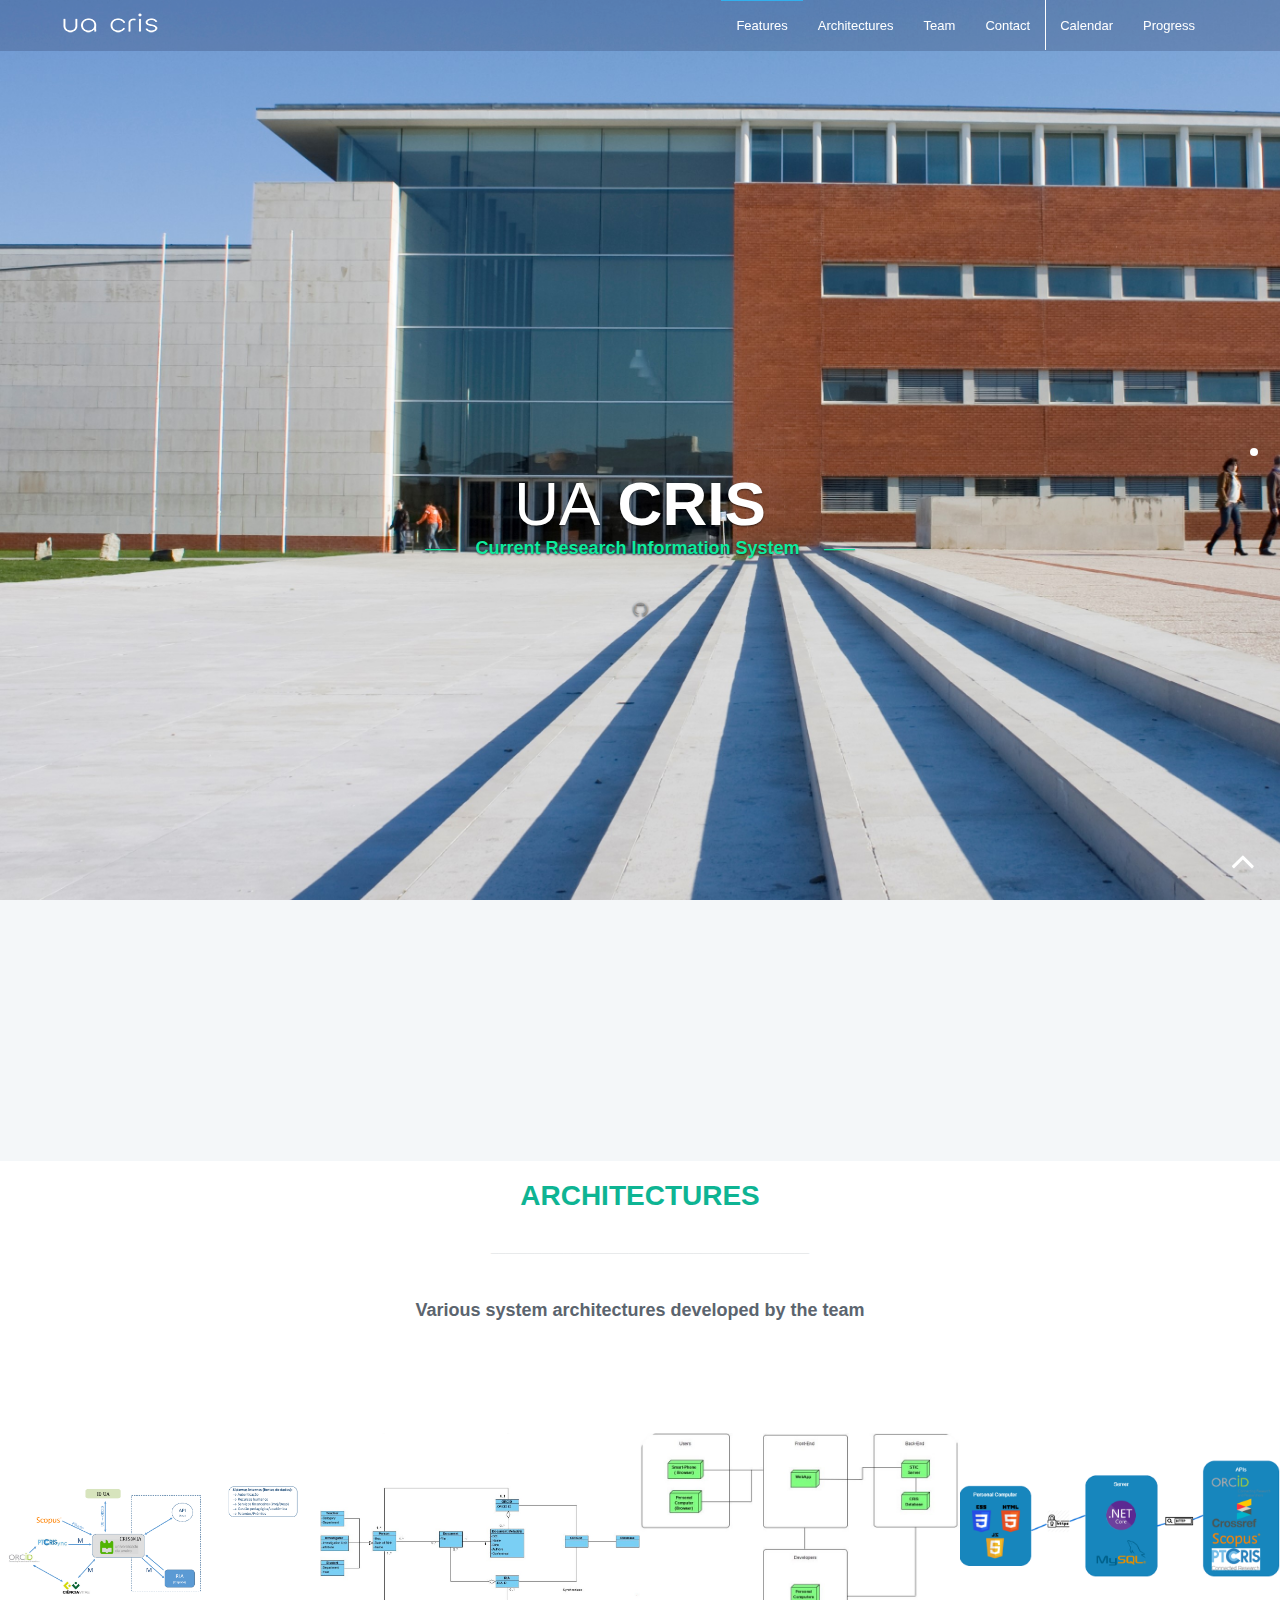
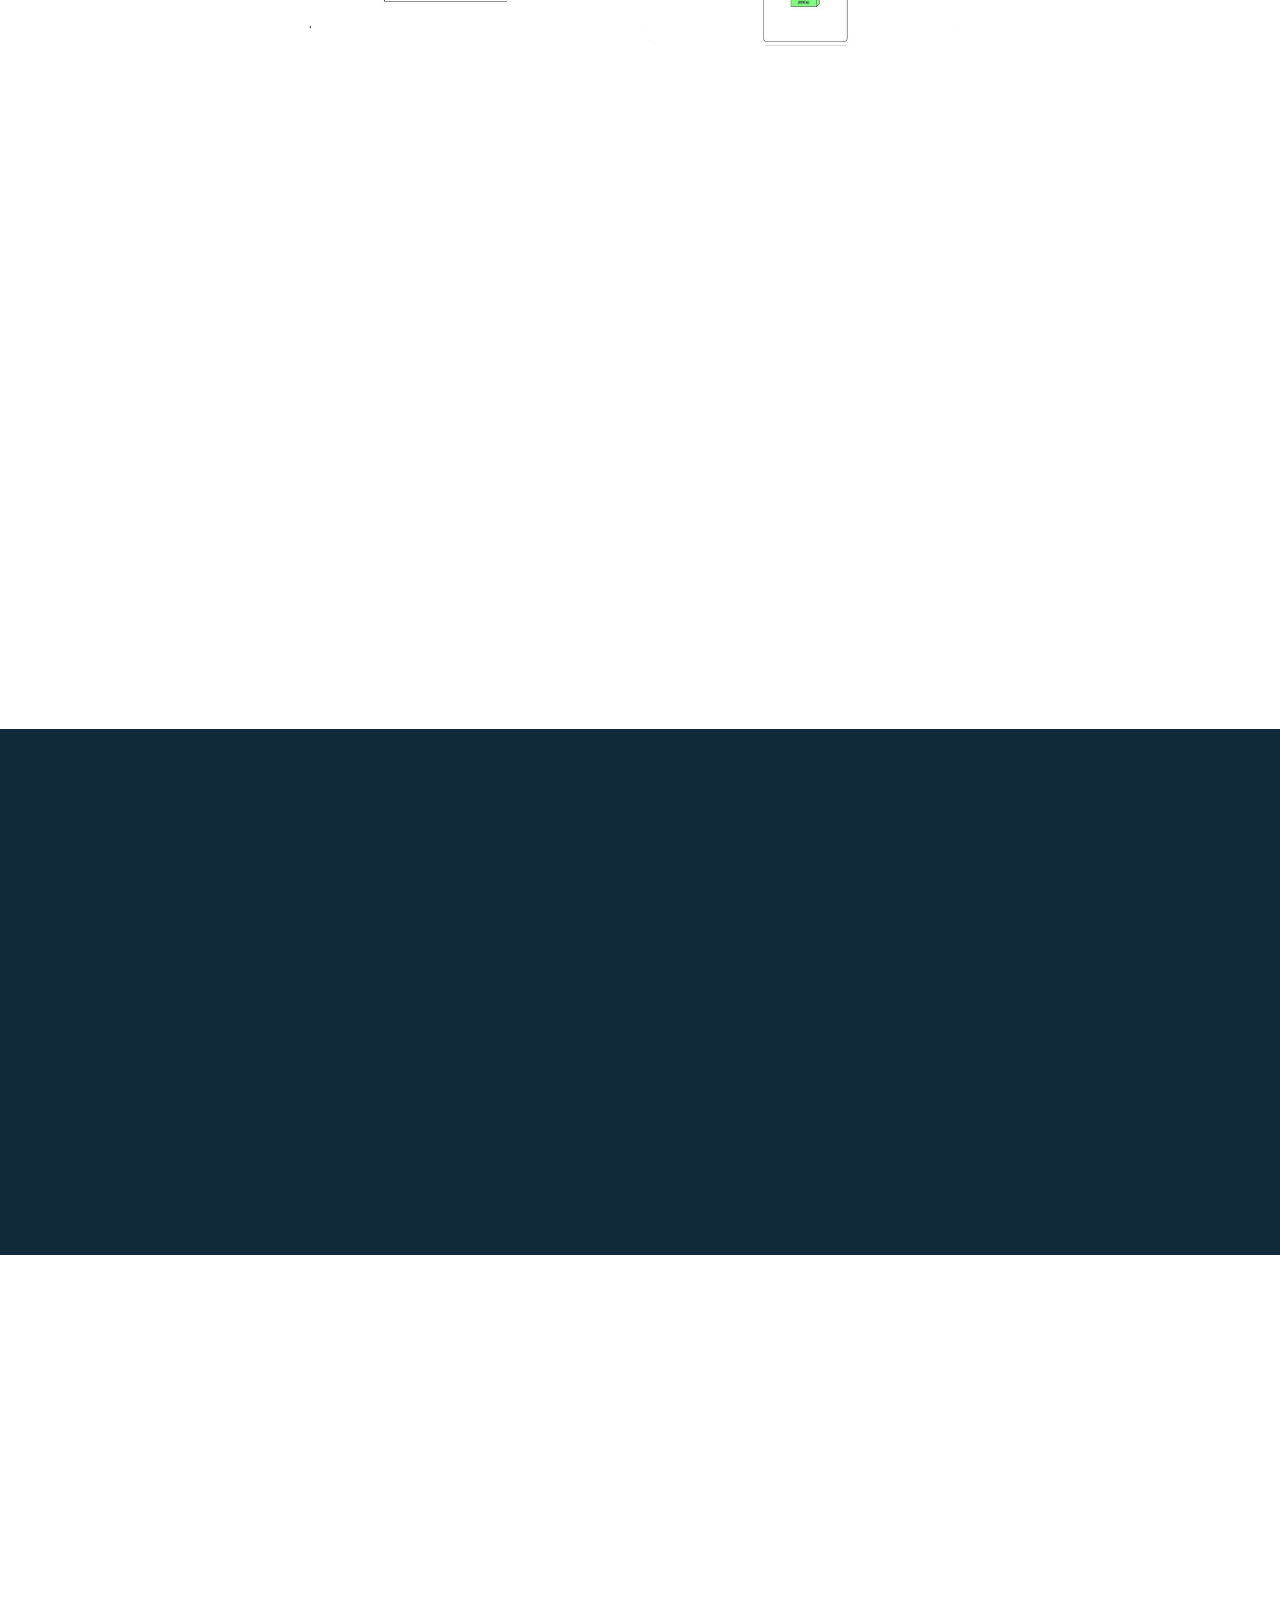
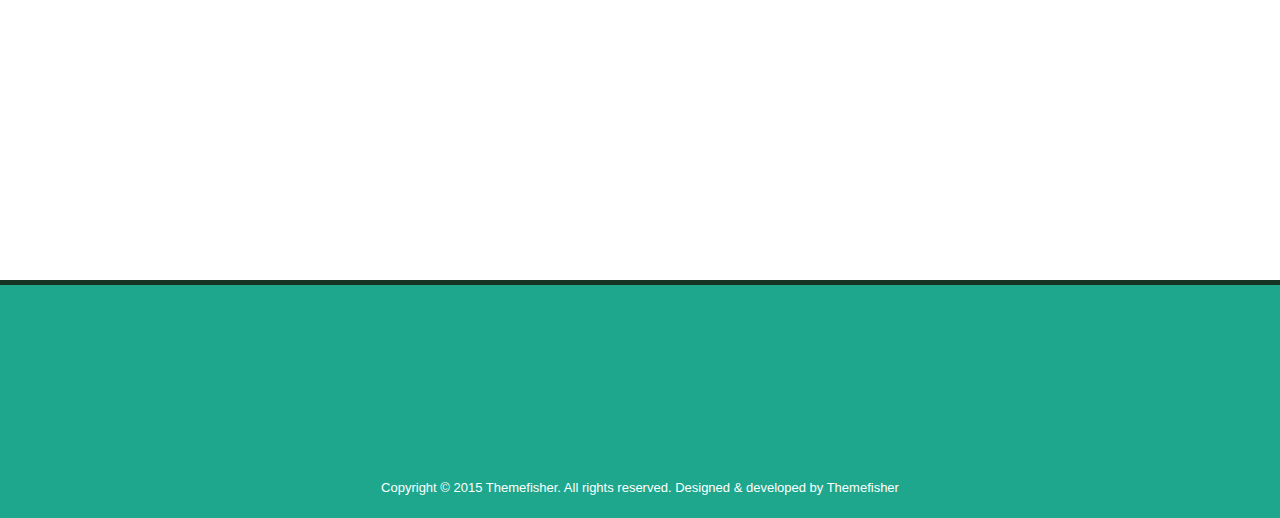
==== commit 48470642: "aesthetics" ====
--- a/docs/index.html
+++ b/docs/index.html
@@ -77,7 +77,7 @@
                     <ul id="nav" class="nav navbar-nav">
                         <!-- <li class="current"><a href="#body">Home</a></li> -->
                         <li><a href="#features">Features</a></li>
-                        <li><a href="#works">Work</a></li>
+                        <li><a href="#works">Architectures</a></li>
                         <li><a href="#team">Team</a></li>
 						<li><a href="#contact">Contact</a></li>
 						
@@ -120,7 +120,7 @@
 						<div class="carousel-caption">
 							<h2 data-wow-duration="700ms" data-wow-delay="500ms" class="wow bounceInDown animated">UA<span> CRIS</span></h2>
 							<!-- <h3 data-wow-duration="1000ms" class="wow slideInLeft animated"><span class="color">Current Research Information System</span> one page template.</h3> -->
-							<p data-wow-duration="1000ms" class="wow slideInRight animated"><span class="color">Current Research Information System</span> </p>
+							<p data-wow-duration="1000ms" class="wow slideInRight animated"><span class="color"><b>Current Research Information System</b></span> </p>
 							
 							<ul class="social-links text-center">
 								<li><a href="https://github.com/renatovalente5/UA_CRIS"><i class="fa fa-github fa-lg"></i></a></li>
@@ -245,7 +245,7 @@
 					
 					<div class="work-filter wow fadeInRight animated" data-wow-duration="500ms">
 						<ul class="text-center">
-							<!--<li><a href="javascript:;" data-filter="all" class="active filter">All</a></li>-->
+							<li><a href="javascript:;" data-filter="all" class="active filter">All</a></li>
 							<li><a href="javascript:;" data-filter=".main" class="filter">Main</a></li>
 							<li><a href="javascript:;" data-filter=".domain" class="filter">Domain</a></li>
 							<li><a href="javascript:;" data-filter=".Physical" class="filter">Physical</a></li>
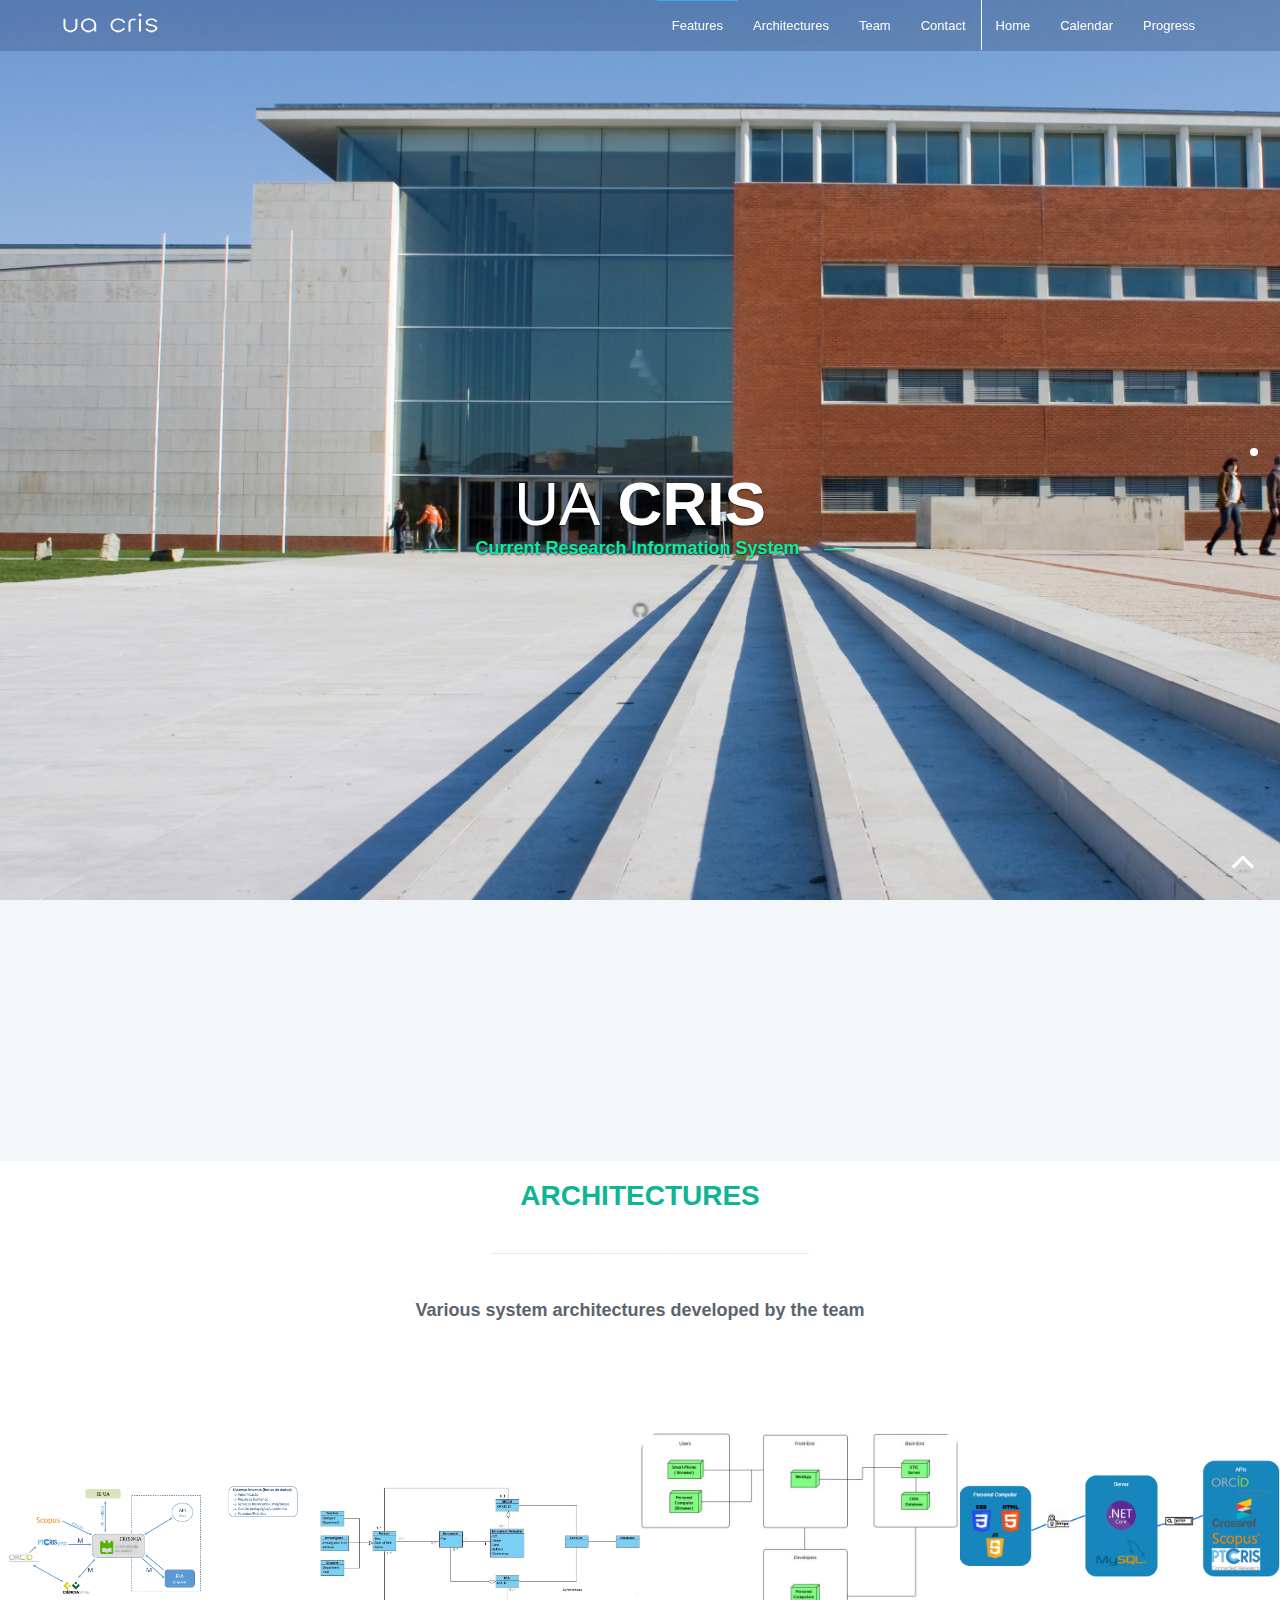
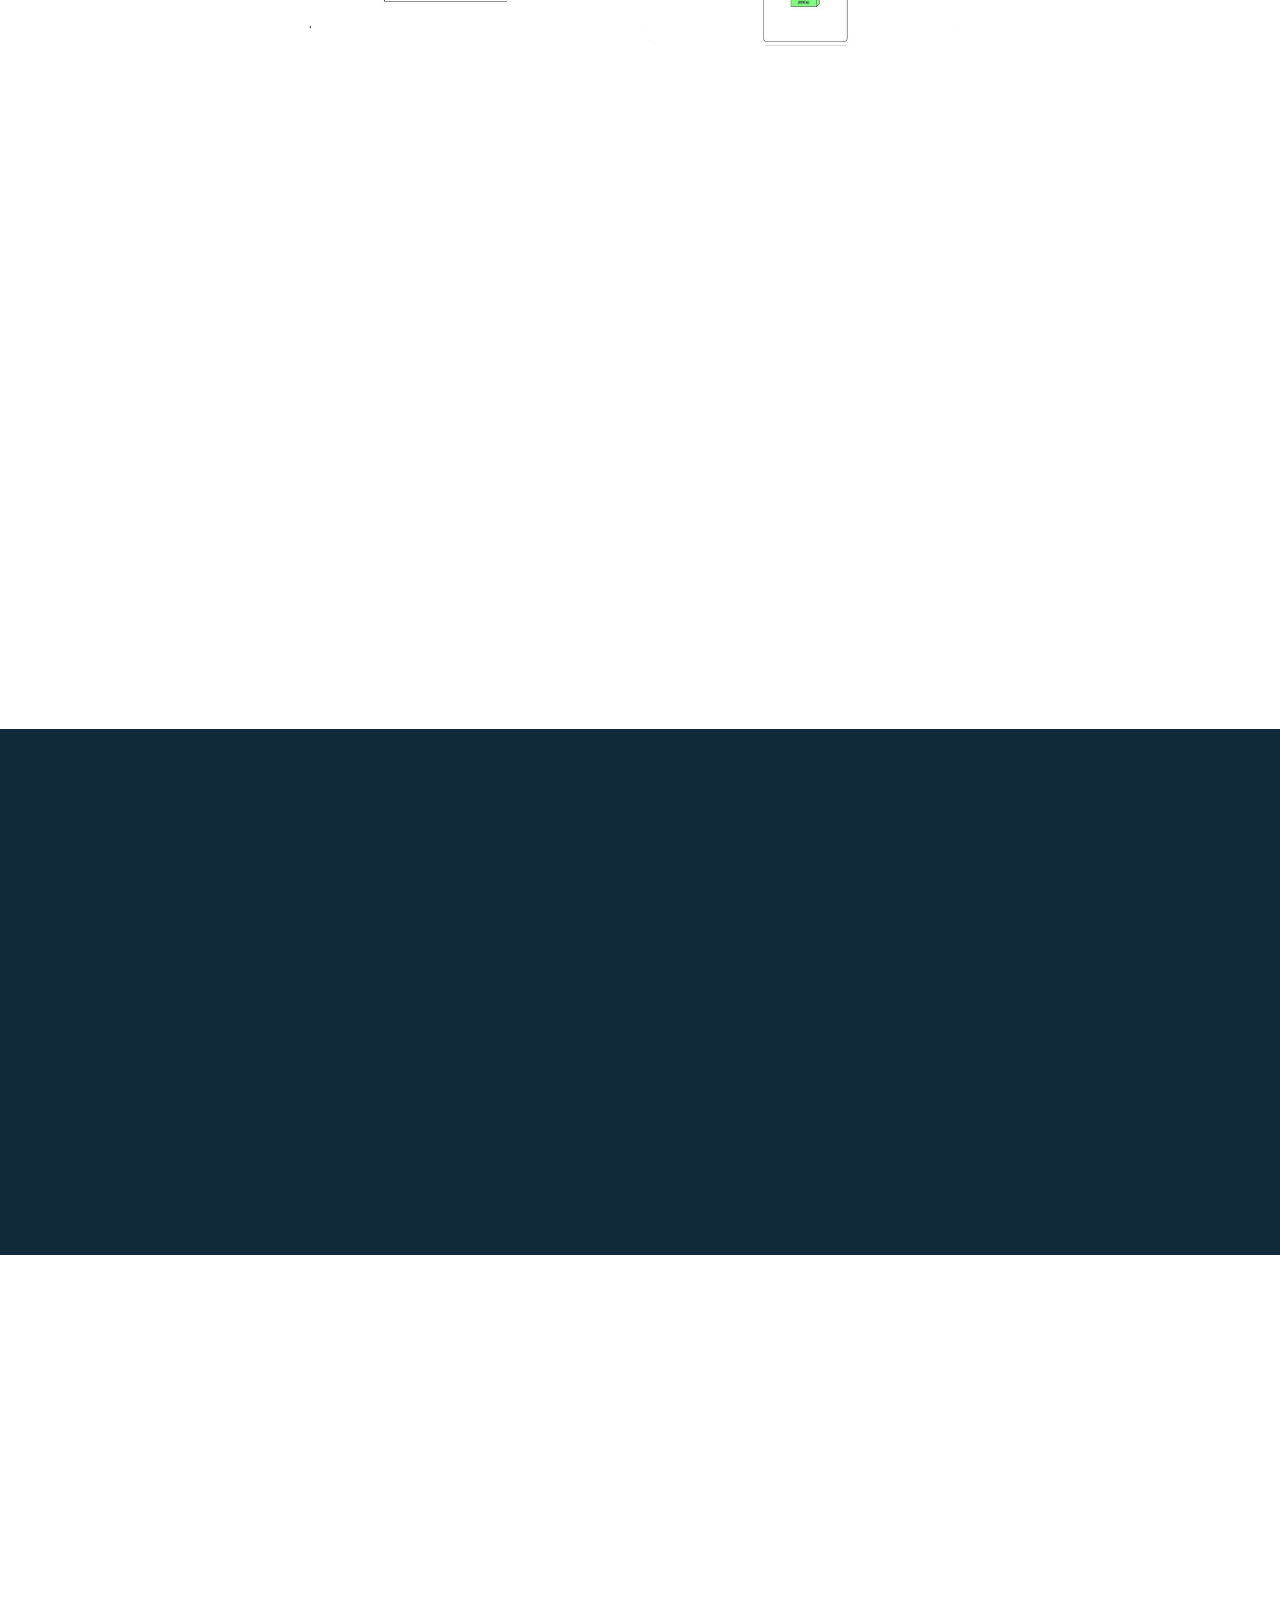
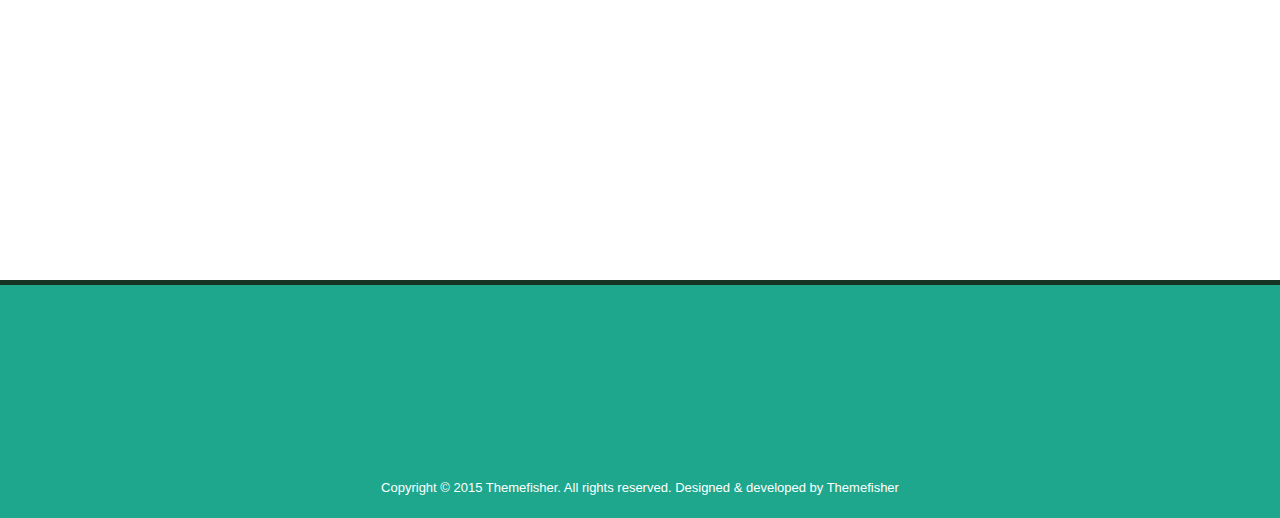
==== commit 4ac21af5: "aesthetics" ====
--- a/docs/index.html
+++ b/docs/index.html
@@ -84,6 +84,7 @@
 					</ul>
 					<ul class="nav navbar-nav">
 						<div class="vertical"></div>
+						<li><a href="index.html">Home</a></li>
 						<li><a href="calendar.html">Calendar</a></li>
 						<li><a href="progress.html">Progress</a></li>
 					</ul>
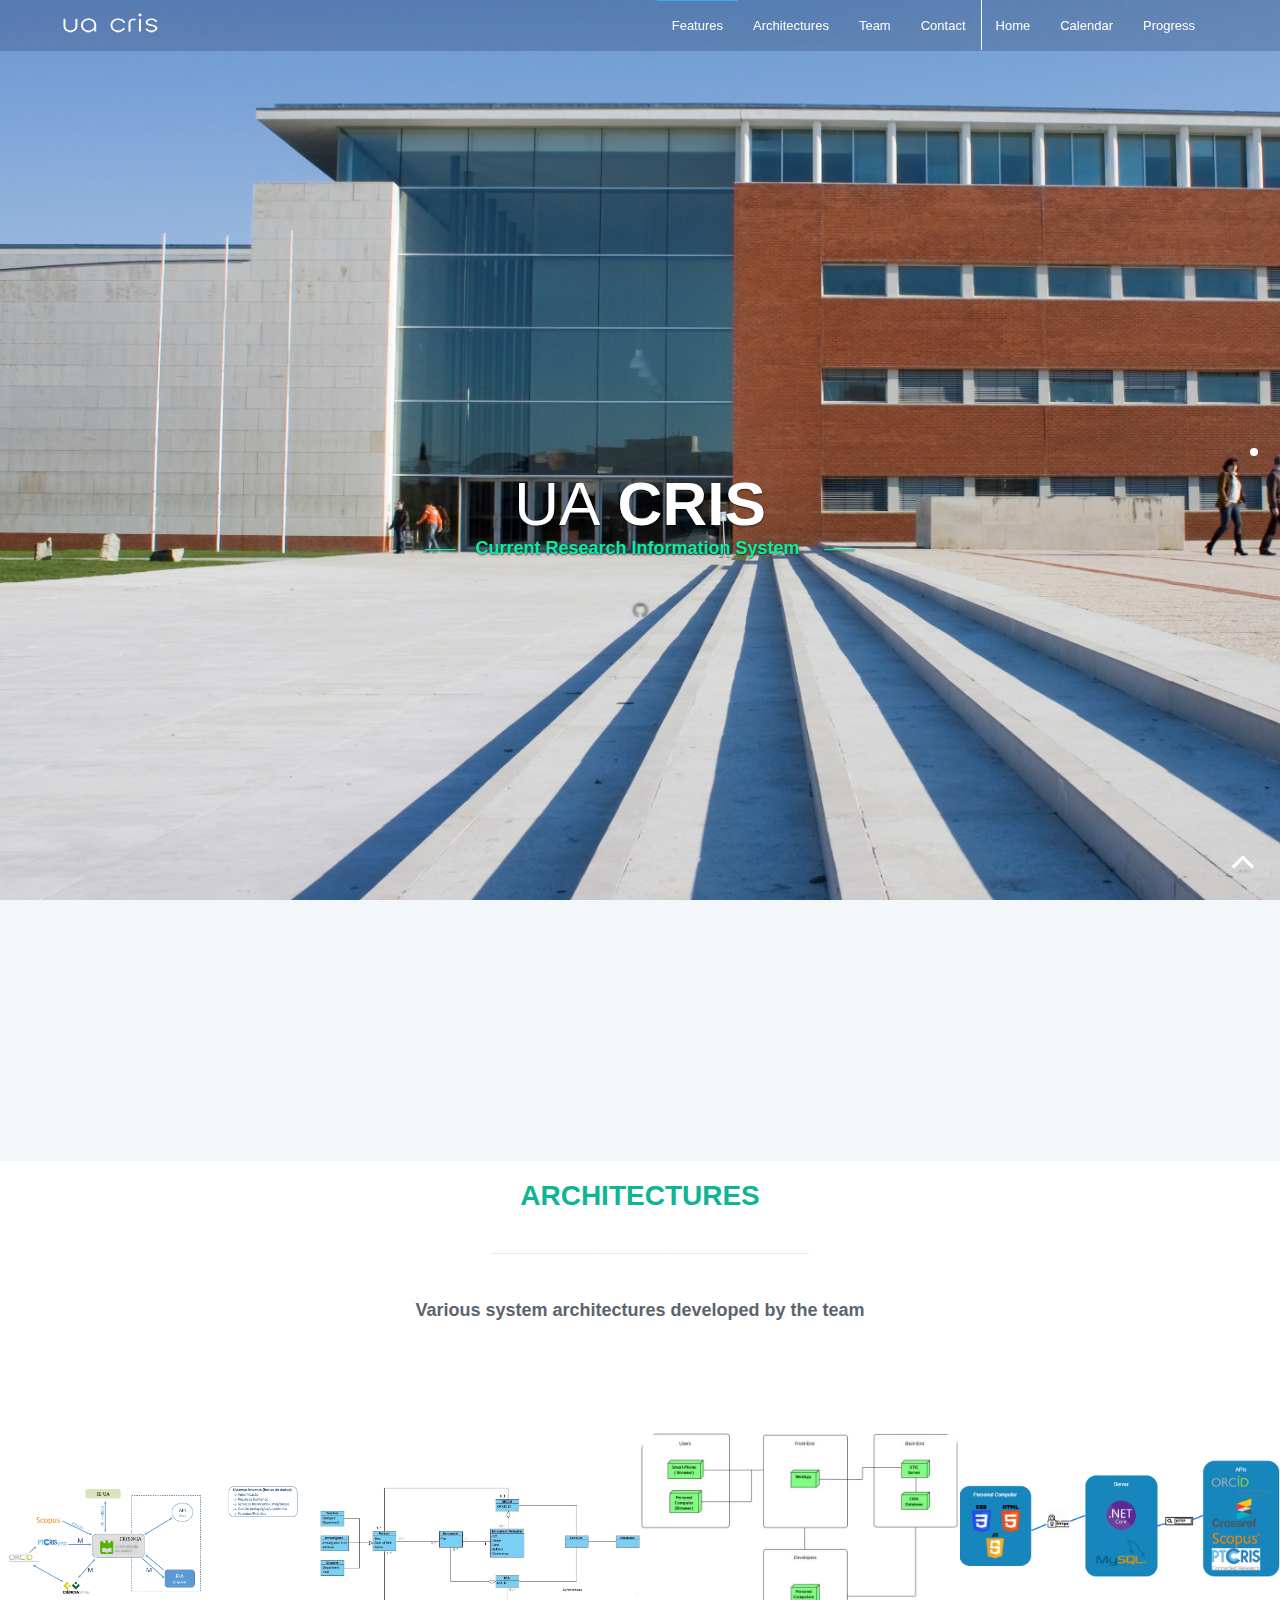
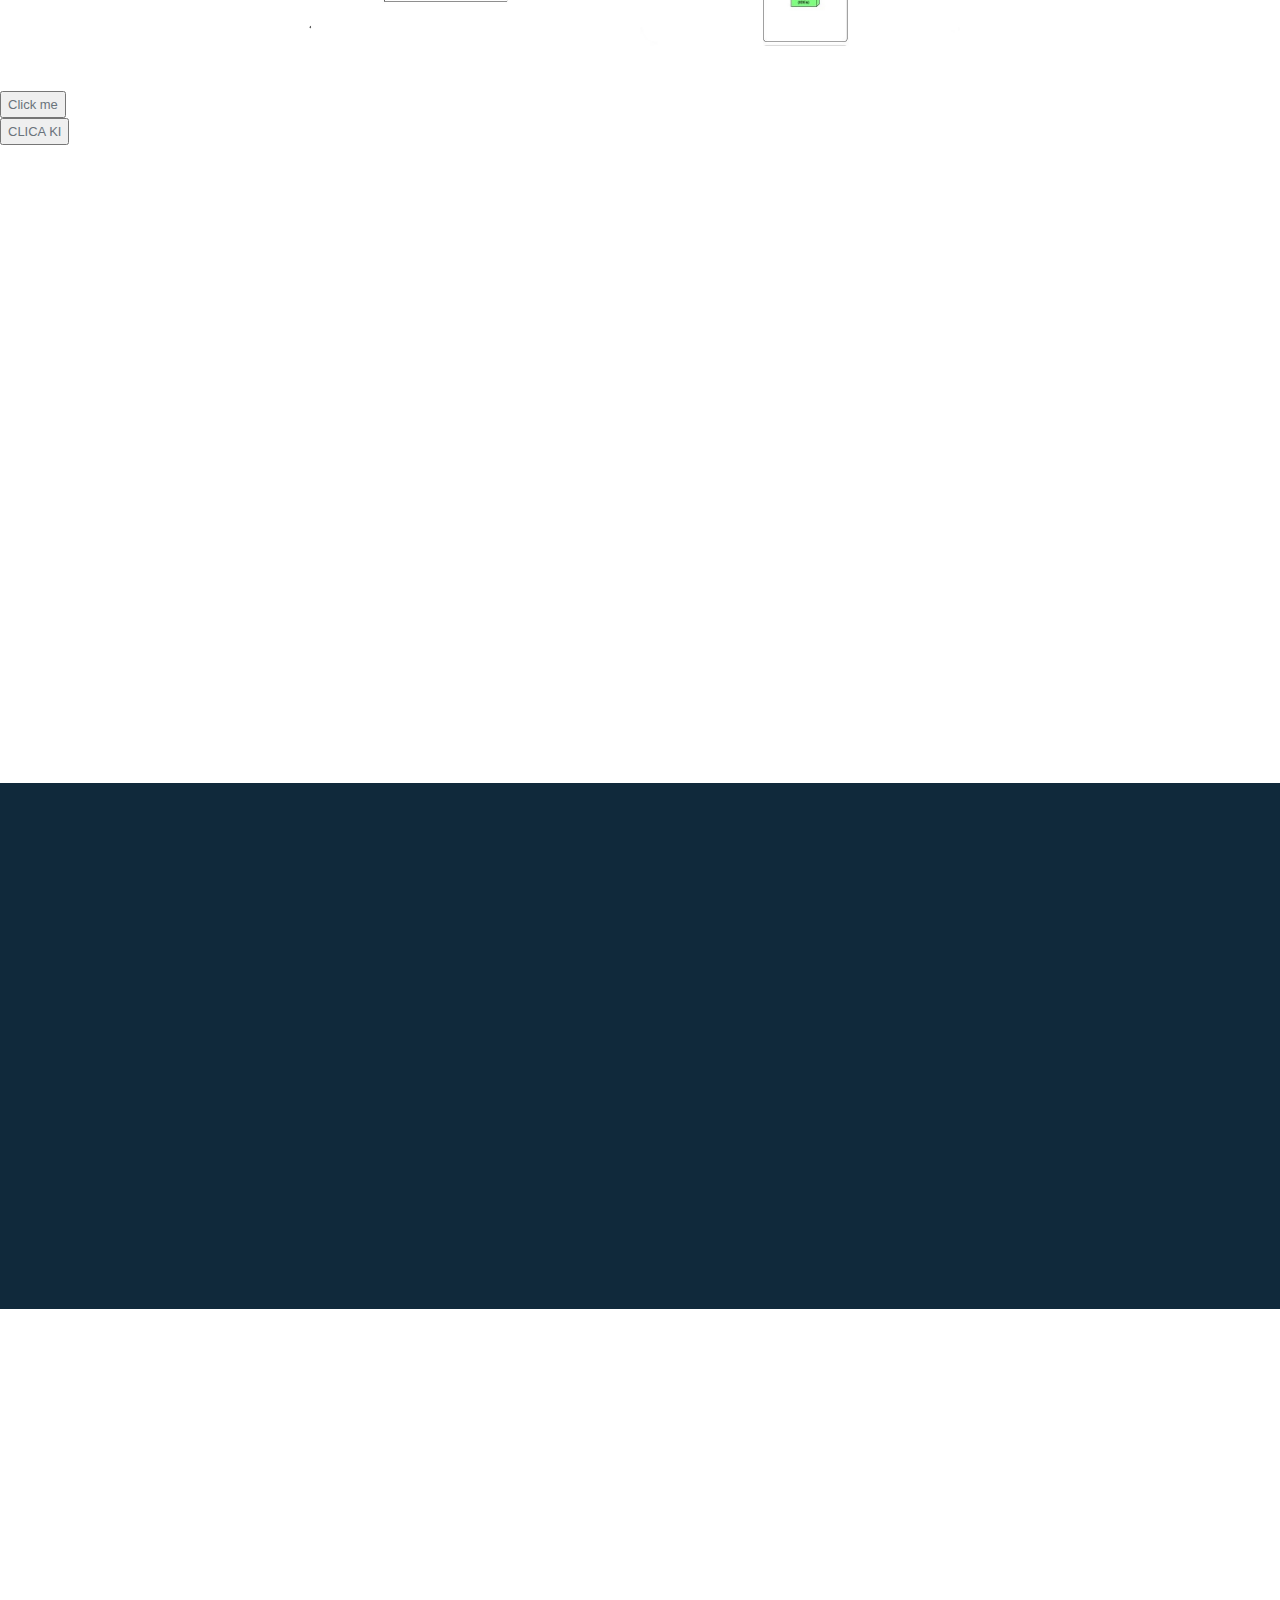
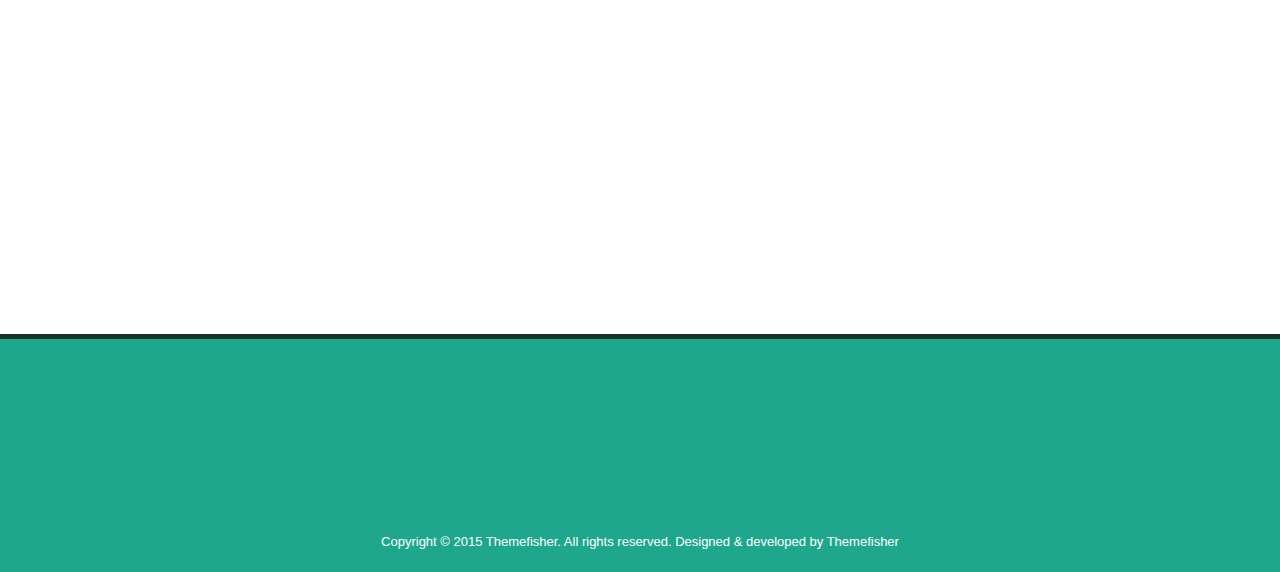
==== commit 01dafdf3: "Adição da demonstração PTCRIS" ====
--- a/docs/index.html
+++ b/docs/index.html
@@ -375,6 +375,48 @@
         Meet Our Team
         ==================================== -->		
 		
+		<button onclick="myFunction()">Click me</button>
+
+		<p id="demo"></p>
+
+		<script>
+		function myFunction(){	
+
+			function createCORSRequest(method, url) {
+				var xhr = new XMLHttpRequest();
+				if ("withCredentials" in xhr) {
+					xhr.open(method, url, true);
+				} else if (typeof XDomainRequest != "undefined") {
+					xhr = new XDomainRequest();
+					xhr.open(method, url);
+				} else {
+					xhr = null;
+				}
+				return xhr;
+			}
+
+			var request = createCORSRequest("get", "https://ptcrisync-api.herokuapp.com/rest/import/0000-0002-5228-0329");
+			
+			//request.setRequestHeader('Origin','*');
+			if (request) {
+				request.onload = function () {
+					document.getElementById("demo").innerHTML = request.responseText
+
+
+				};
+				request.send();
+			}
+		}
+		</script>
+
+
+
+		<div>
+			<button onclick="httpGet()">CLICA KI</button>
+			<p id="teste"></p>
+		</div>
+
+
 		<section id="team" class="team">
 			<div class="container" style="padding-left:100px">
 				<div class="row">
@@ -546,7 +588,7 @@
 						<div class="col-md-3 col-sm-6 col-xs-12 text-center wow fadeInUp animated" data-wow-duration="500ms">
 							<div class="counters-item">
 								<i class="fa fa-clock-o fa-3x"></i>
-								<strong data-to="80">0</strong>
+								<strong data-to="105">0</strong>
 								<p>Hours of Work</p>
 							</div>
 						</div>
@@ -718,6 +760,17 @@
 		</footer>
 		
 		<a href="javascript:void(0);" id="back-top"><i class="fa fa-angle-up fa-3x"></i></a>
+
+		<script>
+		function httpGet()
+		{
+			var xmlHttp = new XMLHttpRequest();
+			xmlHttp.open( "GET", "https://ptcrisync-api.herokuapp.com/rest/import/0000-0002-5228-0329", false ); // false for synchronous request
+			xmlHttp.send( null );
+			document.getElementById("teste").innerHTML = "teeeeste"
+			//xmlHttp.responseText;
+		}
+		</script>
 
 		<!-- Essential jQuery Plugins
 		================================================== -->
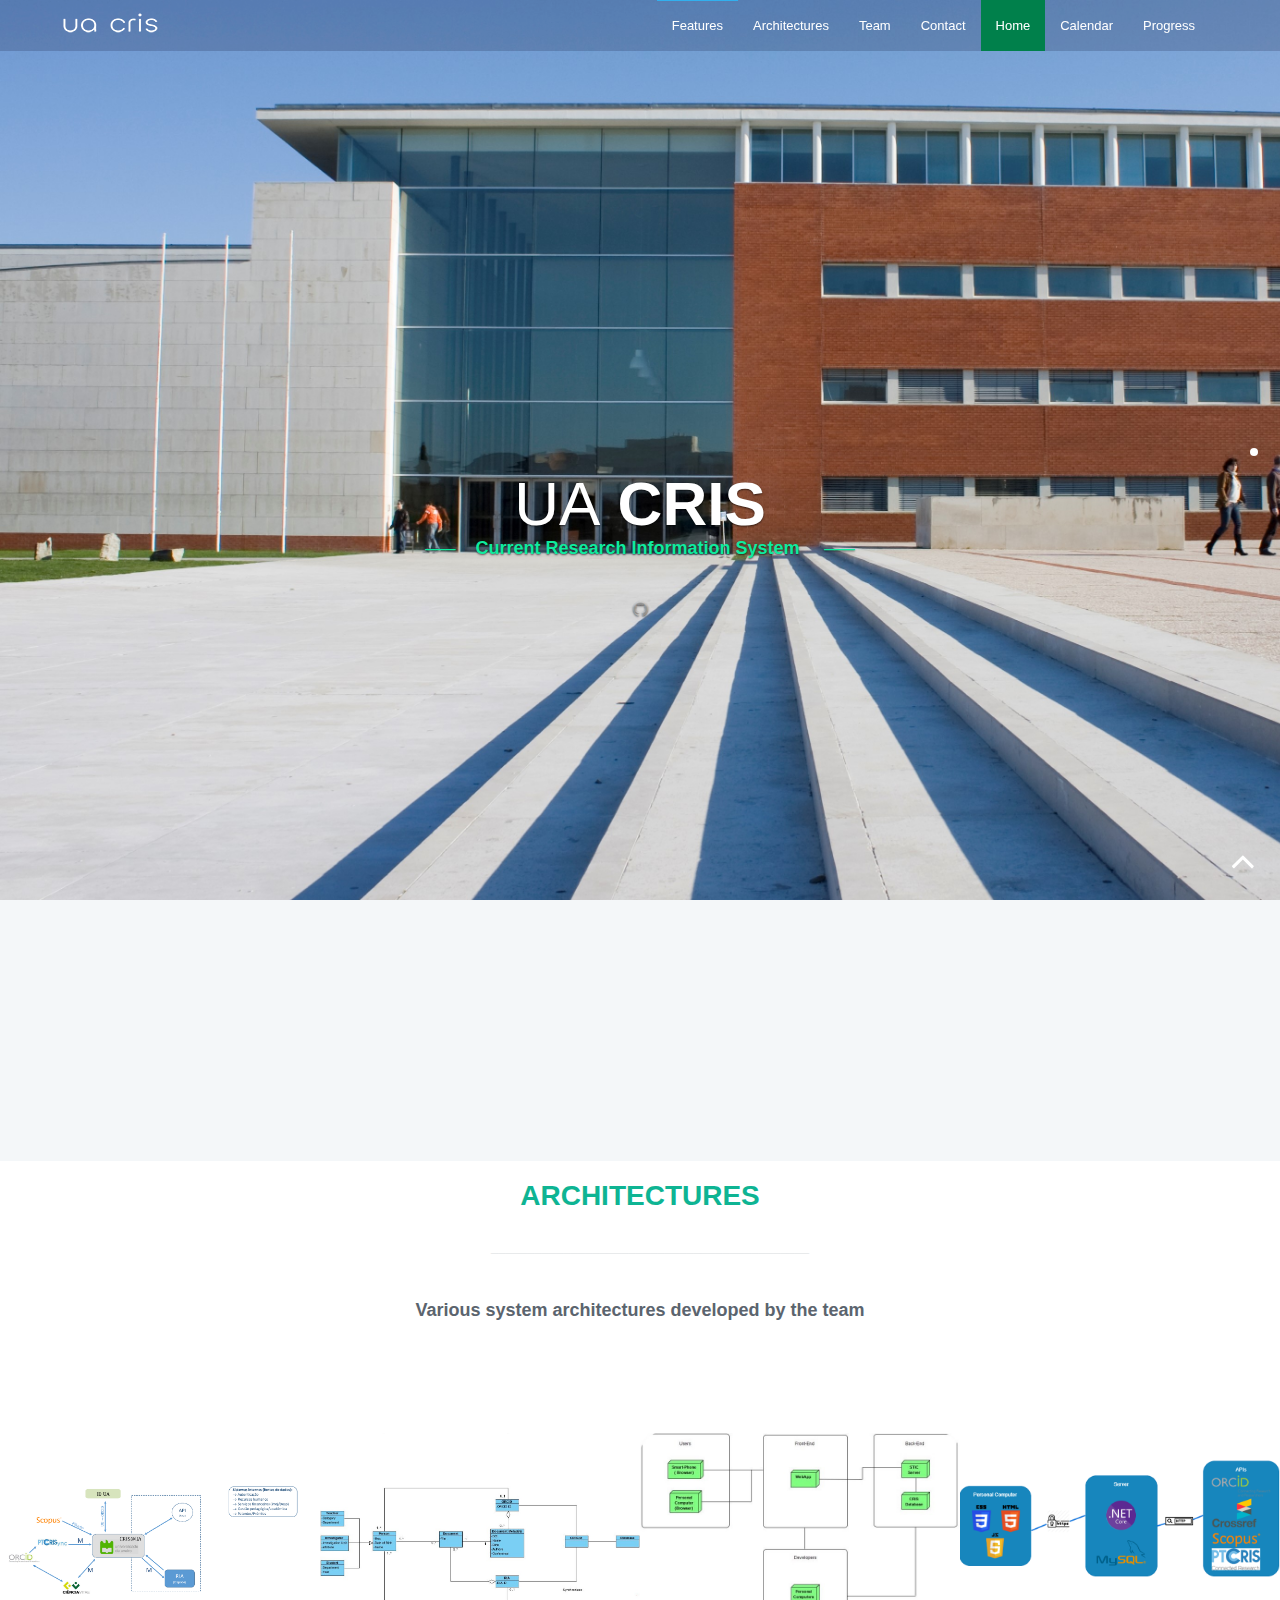
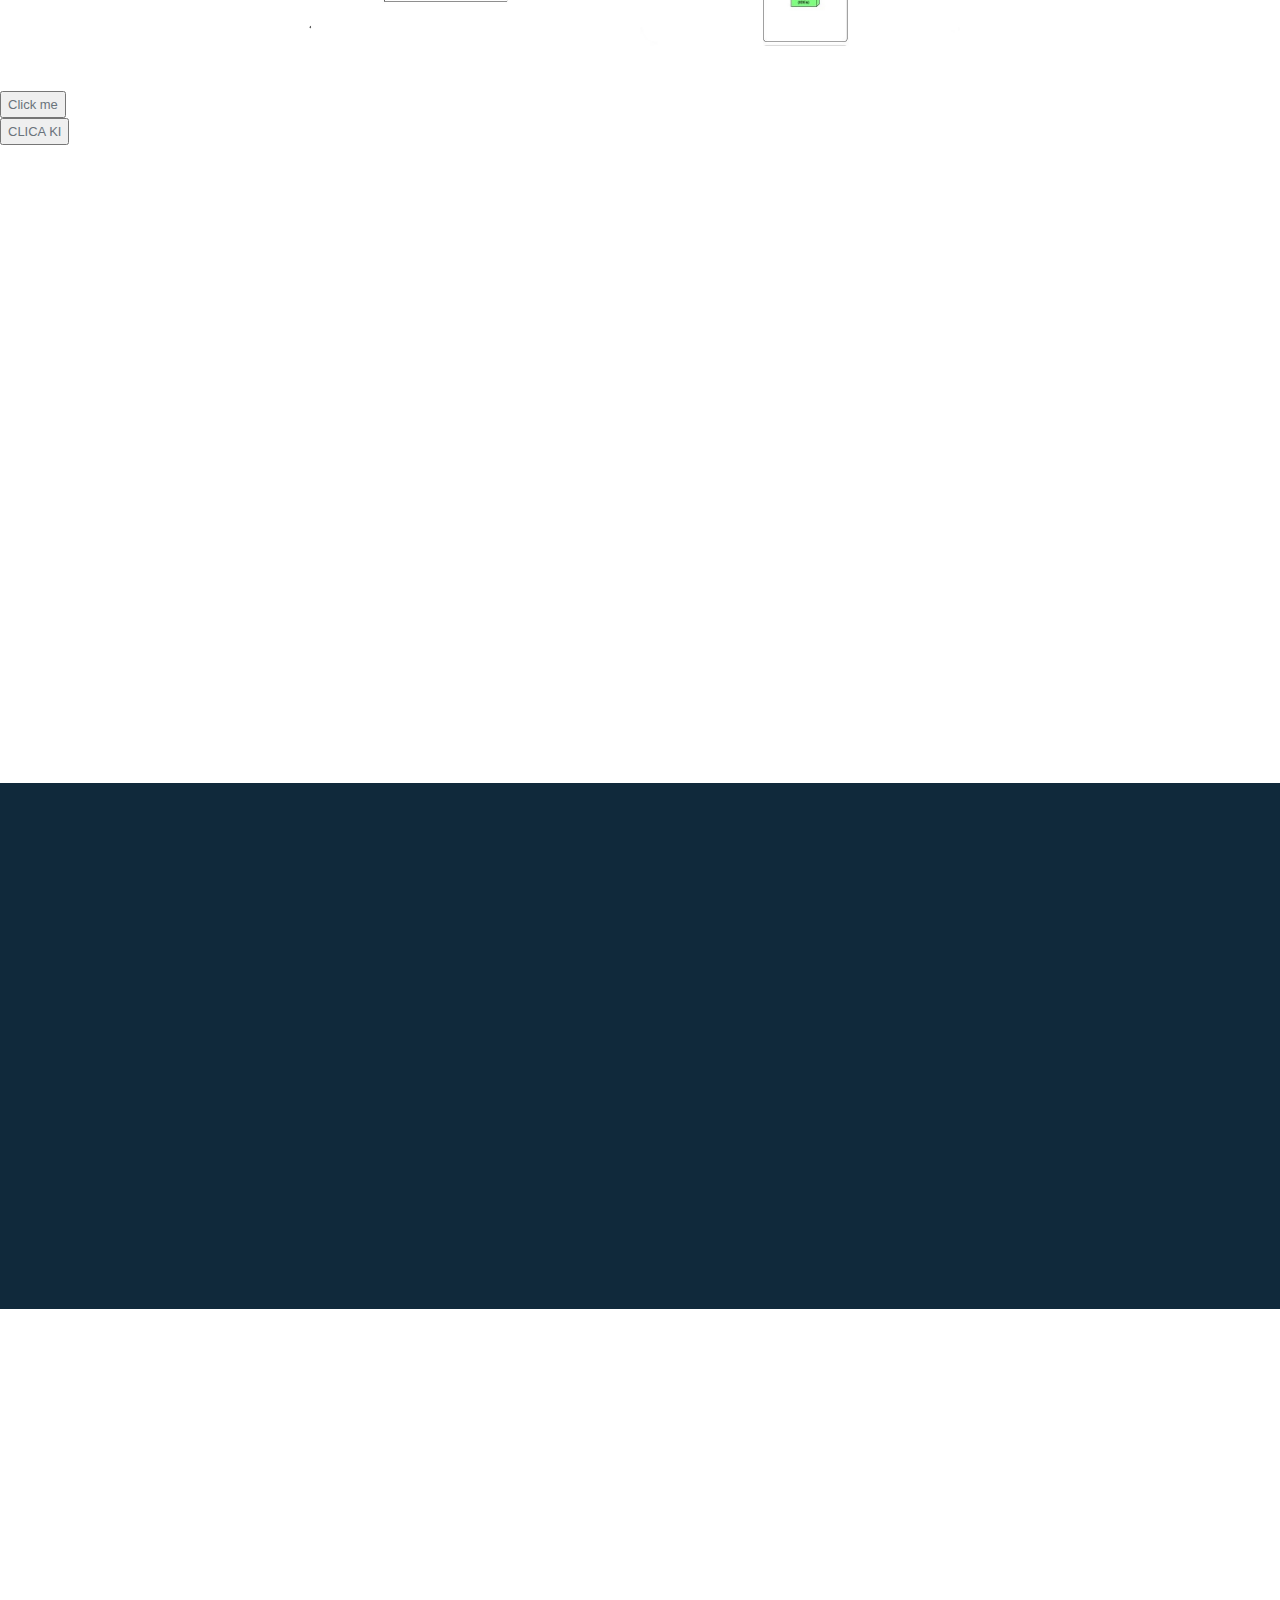
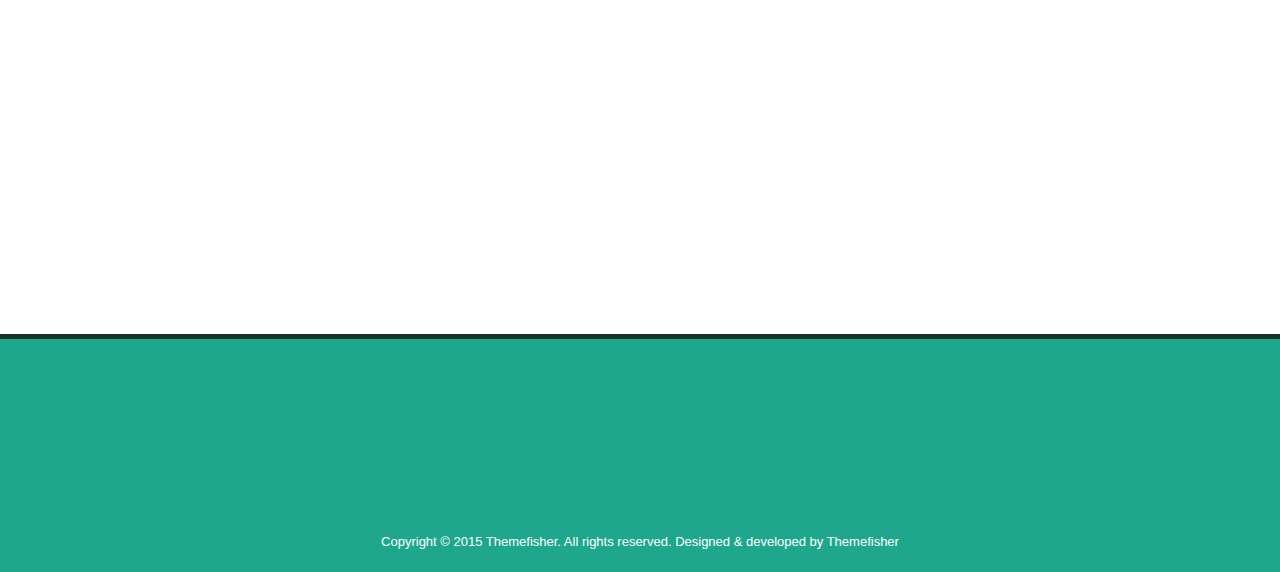
==== commit 826e4bab: "Navbar fixes" ====
--- a/docs/index.html
+++ b/docs/index.html
@@ -84,7 +84,7 @@
 					</ul>
 					<ul class="nav navbar-nav">
 						<div class="vertical"></div>
-						<li><a href="index.html">Home</a></li>
+						<li><a href="index.html" class='active-page'>Home</a></li>
 						<li><a href="calendar.html">Calendar</a></li>
 						<li><a href="progress.html">Progress</a></li>
 					</ul>
@@ -121,7 +121,7 @@
 						<div class="carousel-caption">
 							<h2 data-wow-duration="700ms" data-wow-delay="500ms" class="wow bounceInDown animated">UA<span> CRIS</span></h2>
 							<!-- <h3 data-wow-duration="1000ms" class="wow slideInLeft animated"><span class="color">Current Research Information System</span> one page template.</h3> -->
-							<p data-wow-duration="1000ms" class="wow slideInRight animated"><span class="color"><b>Current Research Information System</b></span> </p>
+							<p data-wow-duration="1000ms" class="wow slideInRight animated"><span style="" class="color"><b>Current Research Information System</b></span> </p>
 							
 							<ul class="social-links text-center">
 								<li><a href="https://github.com/renatovalente5/UA_CRIS"><i class="fa fa-github fa-lg"></i></a></li>
--- a/docs/css/main.css
+++ b/docs/css/main.css
@@ -179,6 +179,10 @@
 	background-color: transparent;
 	border-top: 1px solid #32B0EE;
 	color: #fff;
+}
+
+.navbar-nav li a.active-page{
+  background-color: rgb(0, 128, 75);
 }
 
 
@@ -830,4 +834,6 @@
     }
 
 
+
+
     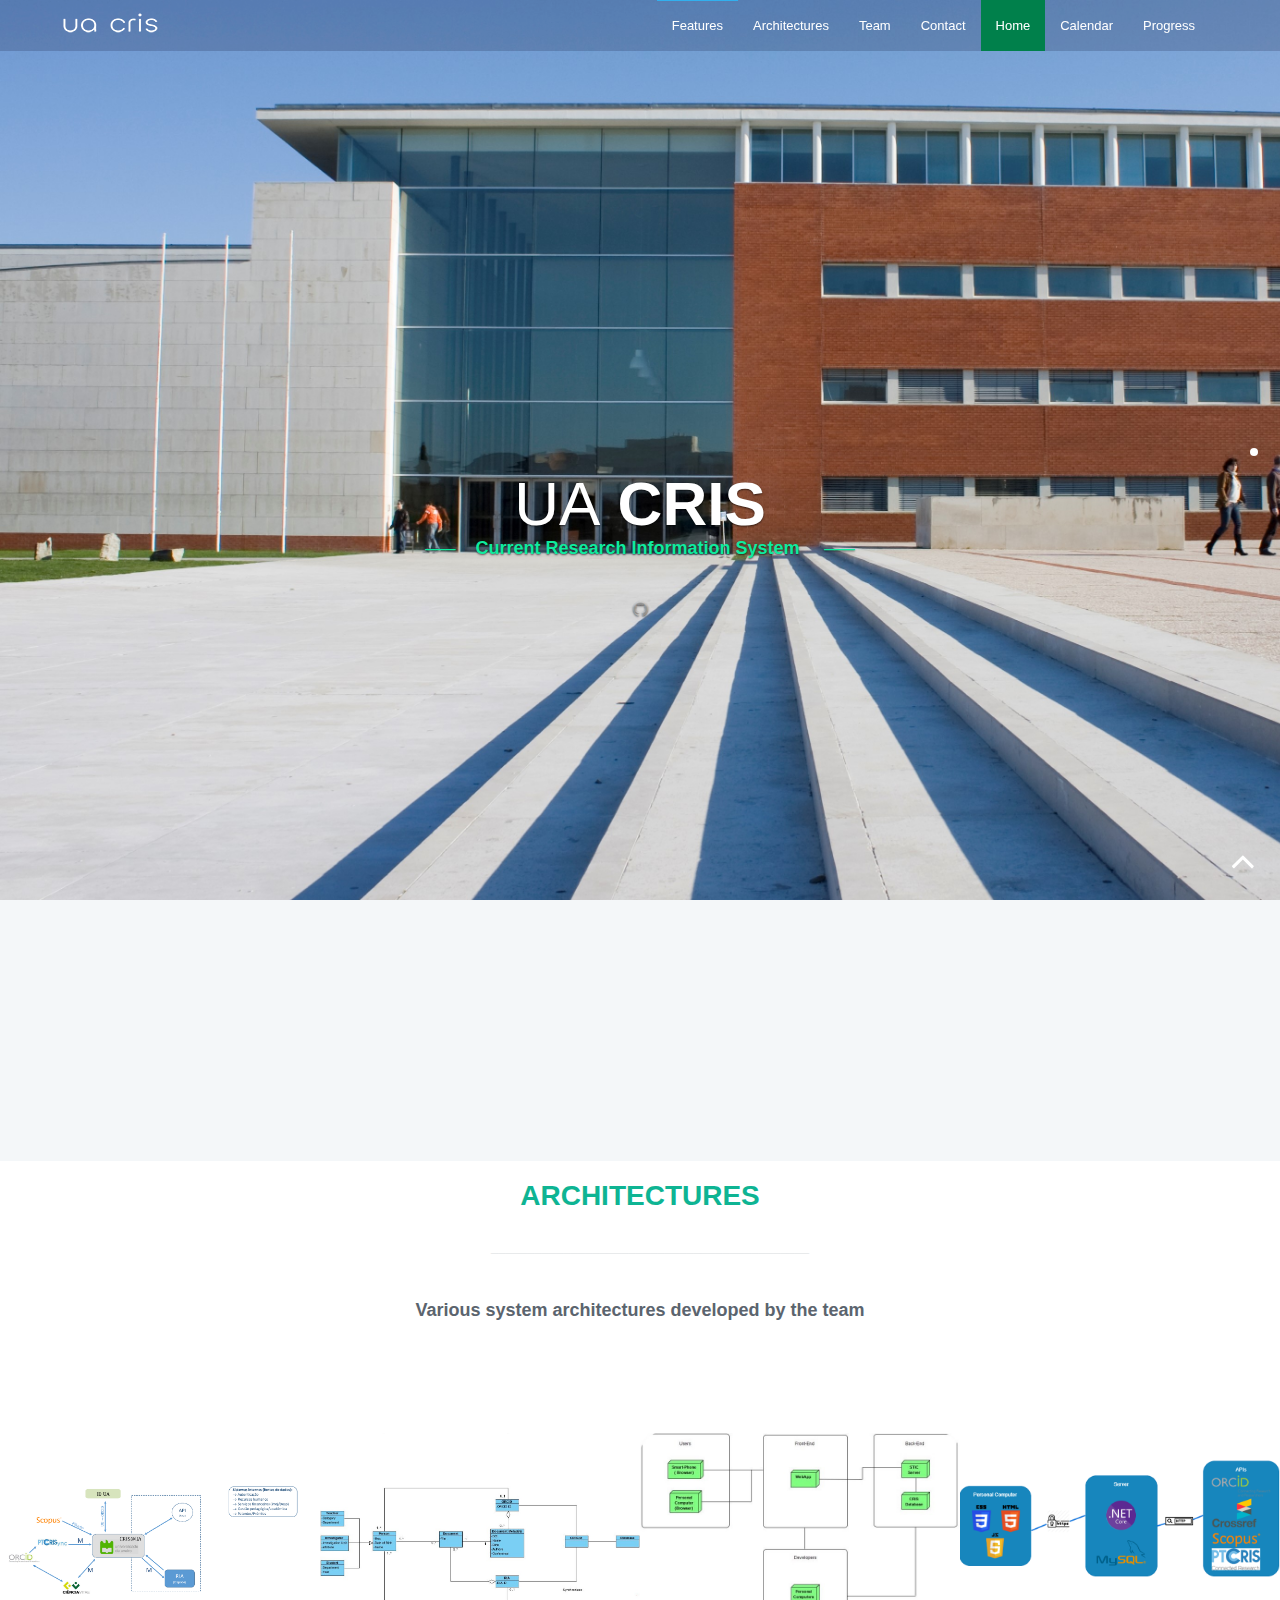
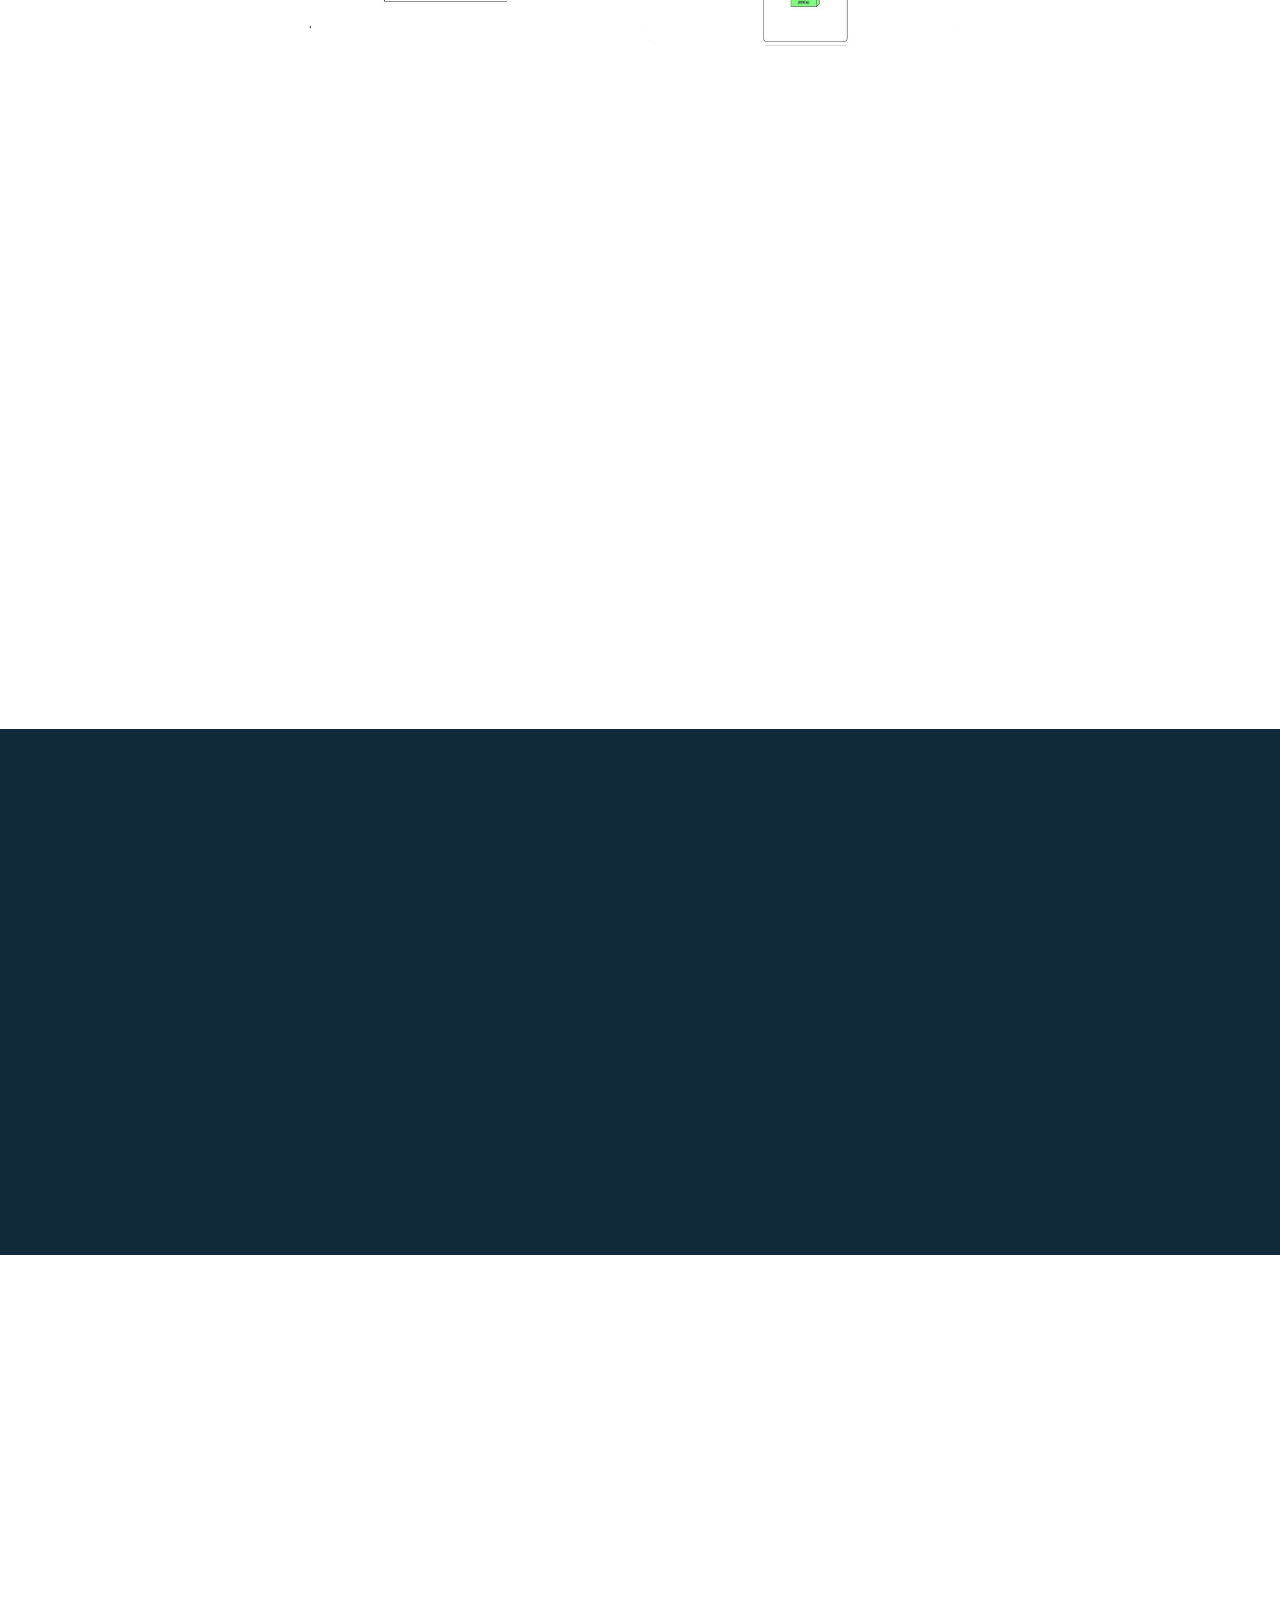
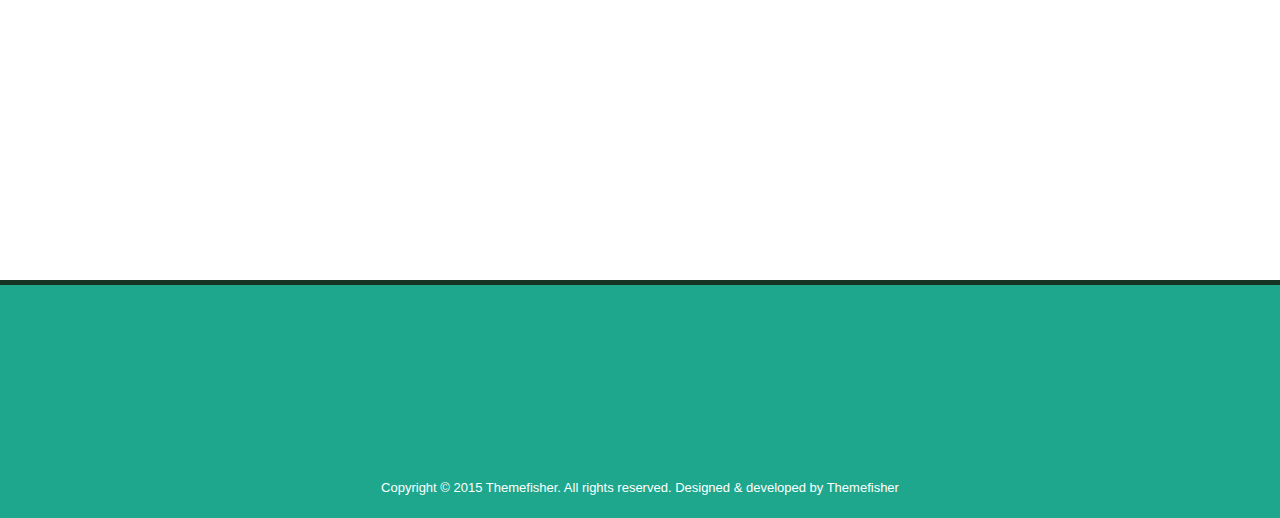
==== commit 4ac7634d: "Removed button on index.html and added ptcris example to the navbar" ====
--- a/docs/index.html
+++ b/docs/index.html
@@ -375,7 +375,7 @@
         Meet Our Team
         ==================================== -->		
 		
-		<button onclick="myFunction()">Click me</button>
+		<!-- <button onclick="myFunction()">Click me</button>
 
 		<p id="demo"></p>
 
@@ -407,14 +407,14 @@
 				request.send();
 			}
 		}
-		</script>
-
-
-
+		</script> -->
+
+
+<!-- 
 		<div>
 			<button onclick="httpGet()">CLICA KI</button>
 			<p id="teste"></p>
-		</div>
+		</div> -->
 
 
 		<section id="team" class="team">
